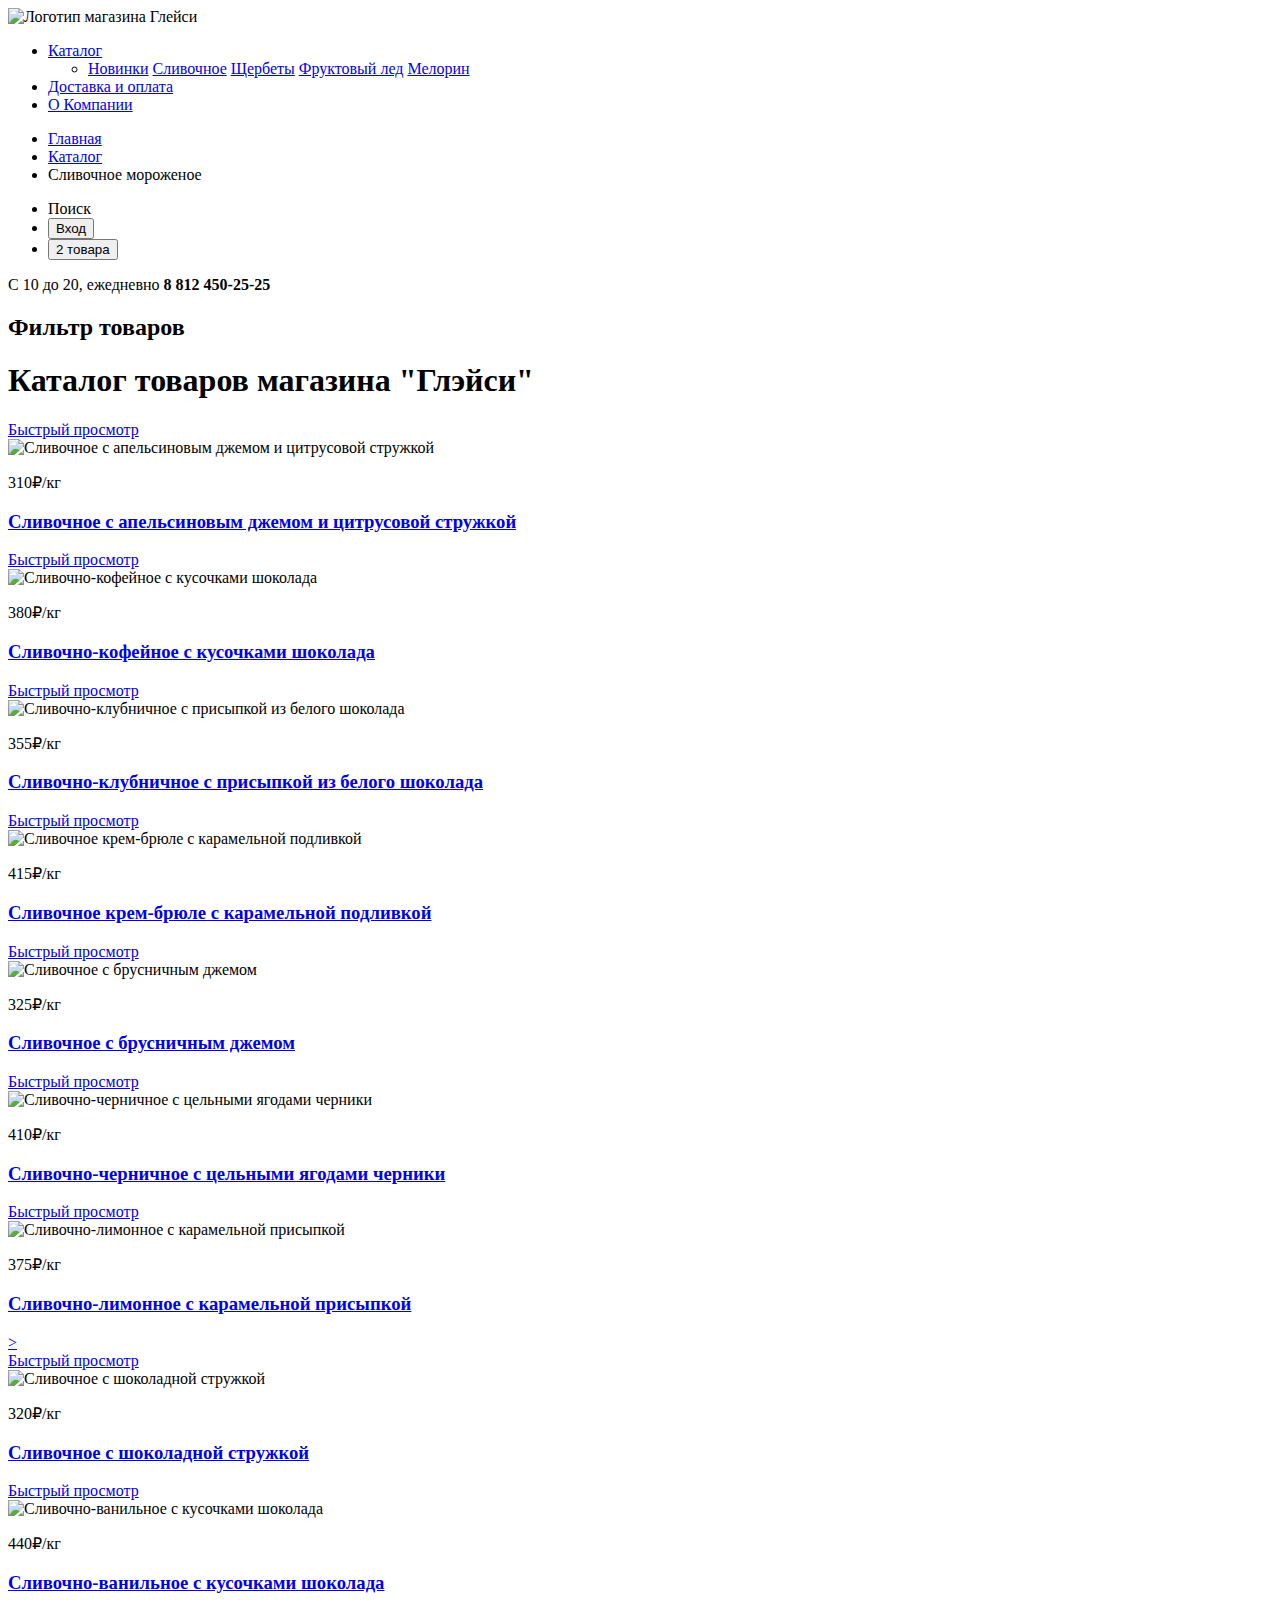
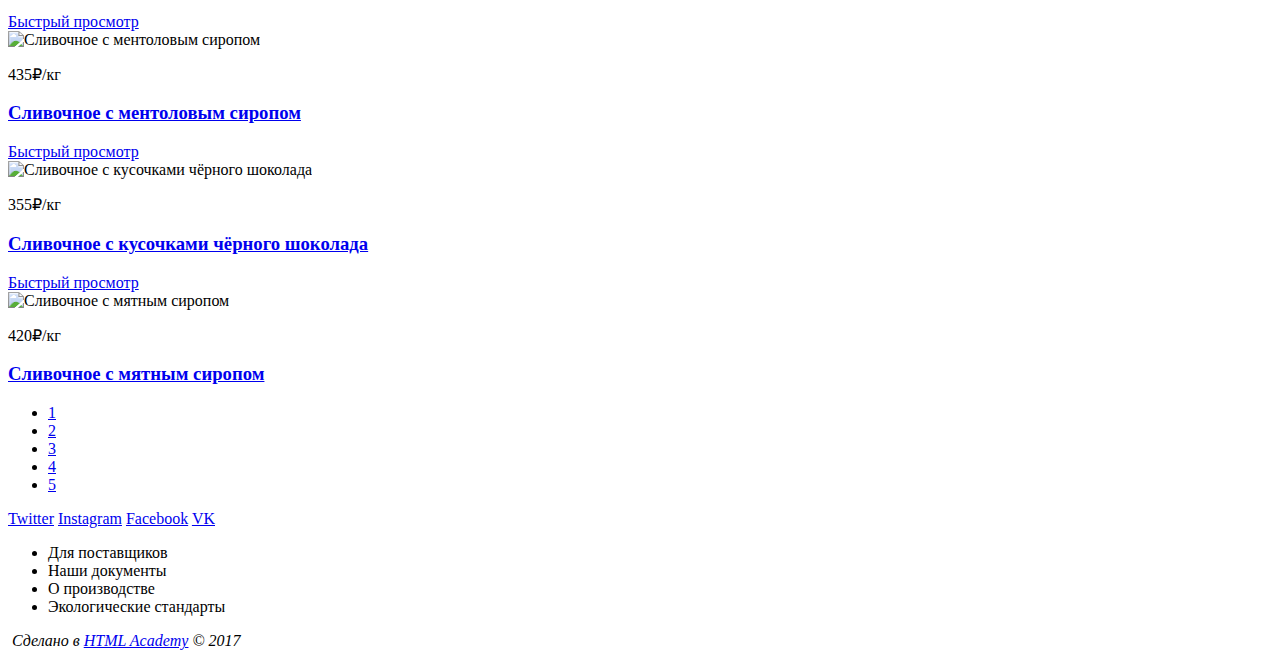
==== Catalog.html @ 79cd3f3a "Созданы две страницы" ====
<!DOCTYPE html>
<html lang="ru">
  <head>
    <meta charset="utf-8">
    <title>Каталог товаров магазин "Глейси"</title>
    </head>
  <body>
  	<header class="main-header">
      <nav class="main-navigation">
          <a class="main-header-logo">
          <img src="#" width="267" height="267" alt="Логотип магазина Глейси">
         </a>
 		 <ul class="site-navigation">
           <li class="with-sub-menu active btn">
              <a href="#">Каталог</a>
              <ul class="sub-menu">
                <li>
                  <a href="#">Новинки</a>
                  <a href="#">Сливочное</a>
                  <a href="#">Щербеты</a>
                  <a href="#">Фруктовый лед</a>
                  <a href="#">Мелорин</a>
                </li>
              </ul>
              </li>
            <li><a href="#">Доставка и оплата</a></li>
            <li><a href="#">О Компании</a></li>
          </ul>
        </nav>
        <ul class="breadcrumbs">
        <li><a href="index.html">Главная</a></li>
        <li><a href="catalog.html">Каталог</a></li>
        <li class="breadcrumbs-current">Сливочное мороженое</li>
      </ul>
        <div>
        	<ul aria-label="user-navigation">
	          <li aria-label="Поиск">Поиск</li>
	          <!--Здесь будет форма-->	
	          <li aria-label="Аутентификация"><button>Вход</button></li>
	          <!--Здесь будет форма-->	
	          <li aria-label="Корзина"><button>2 товара</button></li>
        </ul>
   		 </div>

        <div class="contacts">
          С 10 до 20, ежедневно
          <b>8 812 450-25-25</b></div>
          <section class="filters">
        <h2 class="visually-hidden">Фильтр товаров</h2>
        <!-- Здесь будет форма -->
          </section>
        </header>

    	<main class="container">
    	<h1 class="visually-hidden">Каталог товаров магазина "Глэйси"</h1>
   <!--Первая и последняя карточка как все, но почему то в браузере искажаются-->
    	<section class="item">
        <div class="item-hover">
          <a class="btn btn-item-hover" href="#">Быстрый просмотр</a>
          <div class="item-hover-content">
            <img  src="#" width="267" height="267" alt="Сливочное с апельсиновым джемом и цитрусовой стружкой">
            <p class="item-price"><span>310₽/кг</span></p>
            <div class="item-wrap-a"><a href="#"><h3>Сливочное с апельсиновым джемом и цитрусовой стружкой</h3></a></div>
          </div>
        </div>
      </section>
      <section class="item">
        <div class="item-hover">
          <a class="btn btn-item-hover" href="#">Быстрый просмотр</a>
          <div class="item-hover-content">
            <img  src="#" width="267" height="267" alt="Сливочно-кофейное с кусочками шоколада">
            <p class="item-price"><span>380₽/кг</span></p>
            <div class="item-wrap-a"><a href="#"><h3>Сливочно-кофейное с кусочками шоколада</h3></a></div>
          </div>
        </div>
      </section>
      <section class="item">
        <div class="item-hover">
          <a class="btn btn-item-hover" href="#">Быстрый просмотр</a>
          <div class="item-hover-content">
            <img src="#" width="267" height="267" alt="Сливочно-клубничное с присыпкой из белого шоколада">
            <p class="item-price"><span>355₽/кг</span></p>
            <div class="item-wrap-a"><a href="#"><h3>Сливочно-клубничное с присыпкой из белого шоколада</h3></a></div>
          </div>
        </div>
      </section>
      <section class="item">
        <div class="item-hover">
          <a class="btn btn-item-hover" href="#">Быстрый просмотр</a>
          <div class="item-hover-content">
            <img src="#" width="267" height="267" alt="Сливочное крем-брюле с карамельной подливкой">
            <p class="item-price"><span>415₽/кг</span></p>
            <div class="item-wrap-a"><a href="#"><h3>Сливочное крем-брюле с карамельной подливкой</h3></a></div>
          </div>
        </div>
      </section>
      <section class="item">
        <div class="item-hover">
          <a class="btn btn-item-hover" href="#">Быстрый просмотр</a>
          <div class="item-hover-content">
            <img src="#" width="267" height="267" alt="Сливочное с брусничным джемом">
            <p class="item-price"><span>325₽/кг</span></p>
            <div class="item-wrap-a"><a href="#"><h3>Сливочное с брусничным джемом</h3></a></div>
          </div>
        </div>
      </section>
      <section class="item">
        <div class="item-hover">
          <a class="btn btn-item-hover" href="#">Быстрый просмотр</a>
          <div class="item-hover-content">
            <img src="#" width="267" height="267" alt="Сливочно-черничное с цельными ягодами черники">
            <p class="item-price"><span>410₽/кг</span></p>
            <div class="item-wrap-a"><a href="#"><h3>Сливочно-черничное с цельными ягодами черники</h3></a></div>
          </div>
        </div>
      </section>
      <section class="item">
        <div class="item-hover">
          <a class="btn btn-item-hover" href="#">Быстрый просмотр</a>
          <div class="item-hover-content">
            <img src="#" width="267" height="267" alt="Сливочно-лимонное с карамельной присыпкой">
            <p class="item-price"><span>375₽/кг</span></p>
            <div class="item-wrap-a"><a href="#"><h3>Сливочно-лимонное с карамельной присыпкой</h3>></a></div>
          </div>
        </div>
      </section>
      <section class="item">
        <div class="item-hover">
          <a class="btn btn-item-hover" href="#">Быстрый просмотр</a>
          <div class="item-hover-content">
            <img src="#" width="267" height="267" alt="Сливочное с шоколадной стружкой">
            <p class="item-price"><span>320₽/кг</span></p>
            <div class="item-wrap-a"><a href="#"><h3>Сливочное с шоколадной стружкой</h3></a></div>
          </div>
        </div>
      </section>
      <section class="item">
        <div class="item-hover">
          <a class="btn btn-item-hover" href="#">Быстрый просмотр</a>
          <div class="item-hover-content">
            <img src="#" width="267" height="267" alt="Сливочно-ванильное с кусочками шоколада">
            <p class="item-price"><span>440₽/кг</span></p>
            <div class="item-wrap-a"><a href="#"><h3>Сливочно-ванильное с кусочками шоколада</h3></a></div>
          </div>
        </div>
      </section>
      <section class="item">
        <div class="item-hover">
          <a class="btn btn-item-hover" href="#">Быстрый просмотр</a>
          <div class="item-hover-content">
            <img src="#" width="267" height="267" alt="Сливочное с ментоловым сиропом">
            <p class="item-price"><span>435₽/кг</span></p>
            <div class="item-wrap-a"><a href="#"><h3>Сливочное с ментоловым сиропом</h3></a></div>
          </div>
        </div>
      </section>
      <section class="item">
        <div class="item-hover">
          <a class="btn btn-item-hover" href="#">Быстрый просмотр</a>
          <div class="item-hover-content">
            <img src="#" width="267" height="267" alt="Сливочное с кусочками чёрного шоколада">
            <p class="item-price"><span>355₽/кг</span></p>
            <div class="item-wrap-a"><a href="#"><h3>Сливочное с кусочками чёрного шоколада</h3></a></div>
          </div>
        </div>
      </section>
      <!--Не могу понять в чем здесь проблема, код один в один как и других карточек, а отображается неверно! -->
      <section class="item">
        <div class="item-hover">
          <a class="btn btn-item-hover" href="#">Быстрый просмотр</a>
          <div class="item-hover-content">
            <img src="#" width="267" height="267" alt="Сливочное с мятным сиропом">
            <p class="item-price"><span>420₽/кг</span></p>
            <div class="item-wrap-a"><a href="#"><h3>Сливочное с мятным сиропом</h3></a></div>
          </div>
        </div>
      </section>
      <nav class="catalog-pages">
        <ul>
          <li>
            <a class="paginator-btn-active" href="#">1</a>
          </li>
          <li>
            <a href="#">2</a>
          </li>
          <li>
            <a href="#">3</a>
          </li>
          <li>
            <a href="#">4</a>
          </li>
          <li>
            <a href="#">5</a>
          </li>
        </ul>
    </nav>
		</main>
   		<footer>
         <div class="social-block">
            <a href="#" class="social-link social-twitter">Twitter</a>
            <a href="#" class="social-link social-instagram">Instagram</a>
            <a href="#" class="social-link social-facebook">Facebook</a>
            <a href="#" class="social-link social-vk">VK</a>
         </div>

        <ul class="bottom-navigation">
            <li class="heart">Для поставщиков</li>
            <li>Наши документы</li>
            <li>О производстве</li>
            <li>Экологические стандарты</li>
        </ul>

        	<address class="footer-author">
           <img src="#" alt="">
          Сделано в <a class="author-link" href="https://htmlacademy.ru/" target="_blank">HTML Academy</a> © 2017
        	</address>
    	</footer>
    </body>
</html>
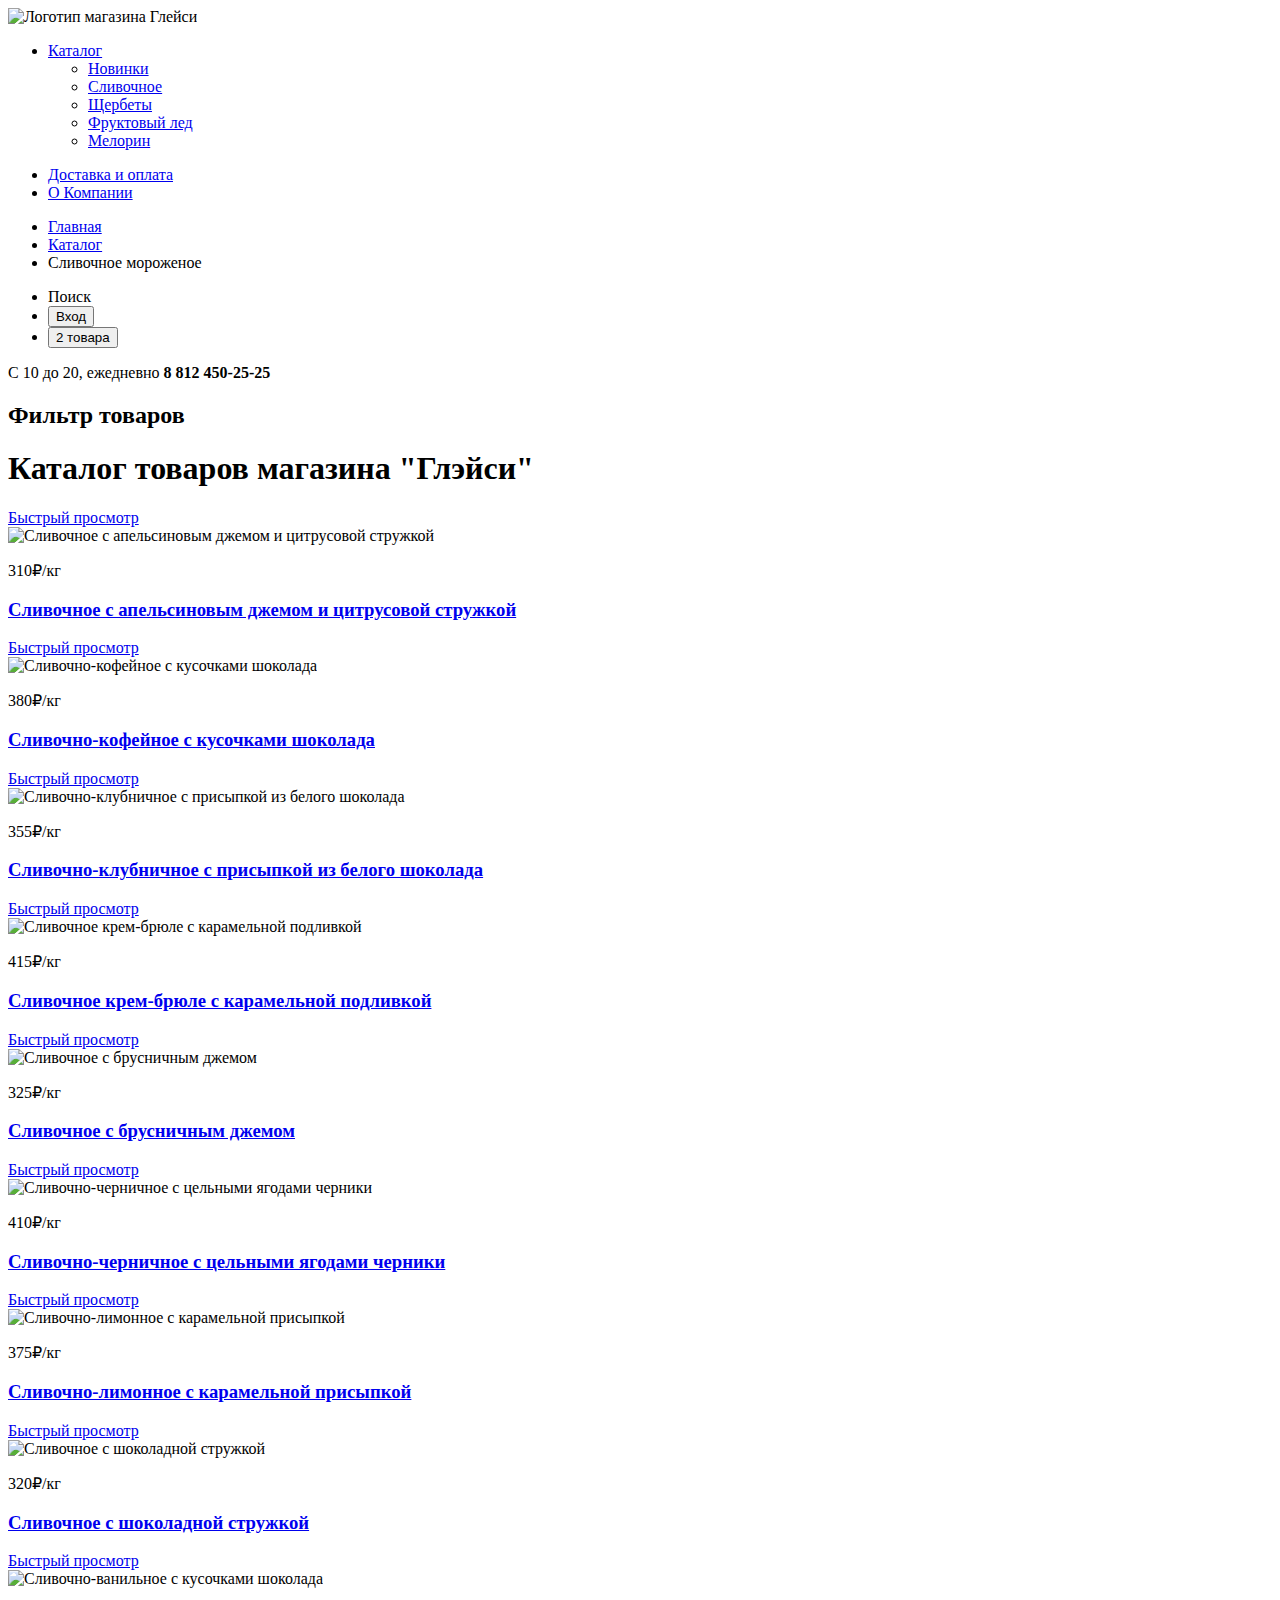
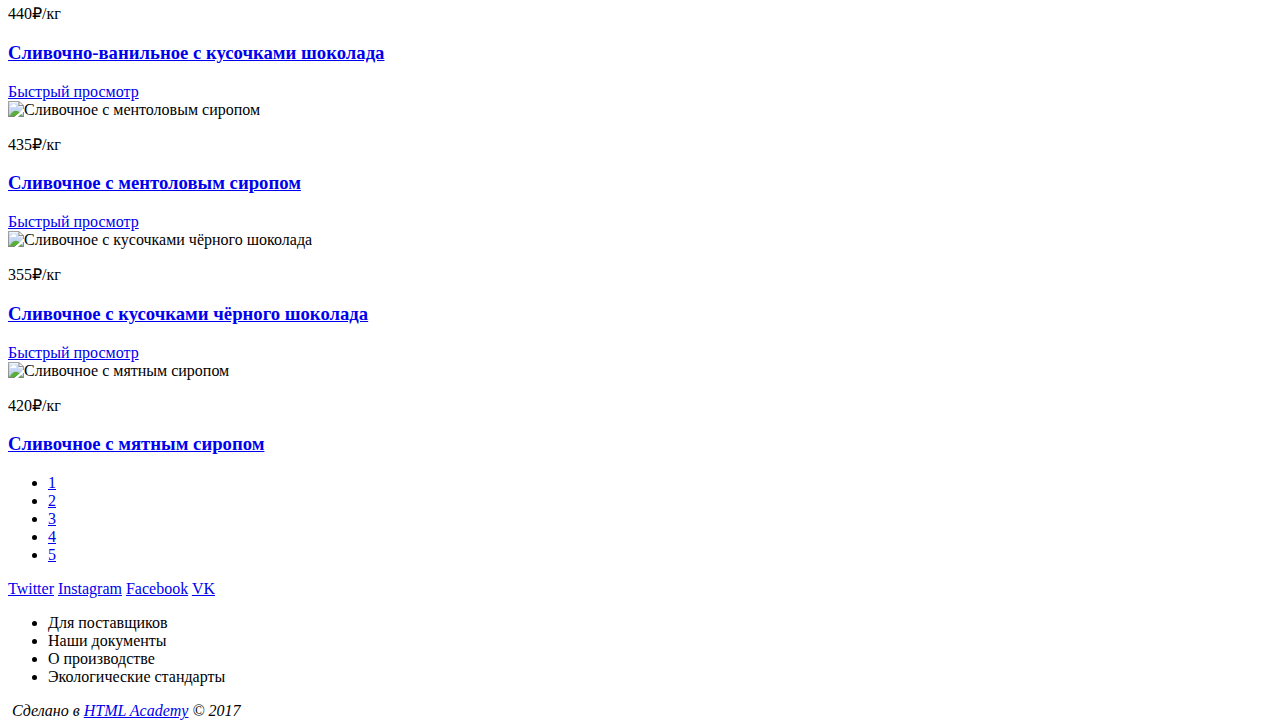
==== commit 7205ef6e: "Исправления" ====
--- a/Catalog.html
+++ b/Catalog.html
@@ -6,202 +6,238 @@
     </head>
   <body>
   	<header class="main-header">
-      <nav class="main-navigation">
-          <a class="main-header-logo">
-          <img src="#" width="267" height="267" alt="Логотип магазина Глейси">
-         </a>
- 		 <ul class="site-navigation">
-           <li class="with-sub-menu active btn">
-              <a href="#">Каталог</a>
-              <ul class="sub-menu">
-                <li>
-                  <a href="#">Новинки</a>
-                  <a href="#">Сливочное</a>
-                  <a href="#">Щербеты</a>
-                  <a href="#">Фруктовый лед</a>
-                  <a href="#">Мелорин</a>
+        <nav class="main-navigation">
+         	<a class="main-header-logo">
+          		<img src="#" width="267" height="267" alt="Логотип магазина Глейси">
+         	</a>
+ 		 	<ul class="site-navigation">
+            	<li class="with-sub-menu active btn">
+                  <a href="#">Каталог</a>
+                	<ul class="sub-menu">
+                    	<li>
+                  			<a href="#">Новинки</a>
+                    	</li>
+                   		 <li>
+                  			<a href="#">Сливочное</a>
+                    	</li>
+                    	<li>
+                    		<a href="#">Щербеты</a>
+                   		 </li>
+                 		<li>
+                 	 		<a href="#">Фруктовый лед</a>
+                 		</li>
+                  		<li>
+                  			<a href="#">Мелорин</a>
+                  		</li>
+                    </ul>
                 </li>
-              </ul>
-              </li>
-            <li><a href="#">Доставка и оплата</a></li>
-            <li><a href="#">О Компании</a></li>
-          </ul>
-        </nav>
-        <ul class="breadcrumbs">
-        <li><a href="index.html">Главная</a></li>
-        <li><a href="catalog.html">Каталог</a></li>
-        <li class="breadcrumbs-current">Сливочное мороженое</li>
-      </ul>
-        <div>
-        	<ul aria-label="user-navigation">
-	          <li aria-label="Поиск">Поиск</li>
+            </ul>
+            	<ul>
+                <li><a href="#">Доставка и оплата</a></li>
+                <li><a href="#">О Компании</a></li>
+                </ul>
+       	</nav>
+        		<ul class="breadcrumbs">
+        			<li>
+        				<a href="index.html">Главная</a>
+        			</li>
+        			<li>
+        				<a href="catalog.html">Каталог</a>
+        			</li>
+       		    	<li class="breadcrumbs-current">Сливочное мороженое
+       		    	</li>
+      			</ul>
+        	<div>
+        		<ul aria-label="user-navigation">
+	          		<li aria-label="Поиск">Поиск</li>
 	          <!--Здесь будет форма-->	
-	          <li aria-label="Аутентификация"><button>Вход</button></li>
+	         		 <li aria-label="Аутентификация"><button>Вход</button></li>
 	          <!--Здесь будет форма-->	
-	          <li aria-label="Корзина"><button>2 товара</button></li>
-        </ul>
-   		 </div>
-
-        <div class="contacts">
-          С 10 до 20, ежедневно
-          <b>8 812 450-25-25</b></div>
-          <section class="filters">
-        <h2 class="visually-hidden">Фильтр товаров</h2>
+	         		 <li aria-label="Корзина"><button>2 товара</button></li>
+        		</ul>
+   		 	</div>
+
+        	<div class="contacts">
+          	С 10 до 20, ежедневно
+          	<b>8 812 450-25-25</b></div>
+          	<section class="filters">
+        	<h2 class="visually-hidden">Фильтр товаров</h2>
         <!-- Здесь будет форма -->
-          </section>
-        </header>
+          	</section>
+    </header>
 
     	<main class="container">
     	<h1 class="visually-hidden">Каталог товаров магазина "Глэйси"</h1>
-   <!--Первая и последняя карточка как все, но почему то в браузере искажаются-->
-    	<section class="item">
-        <div class="item-hover">
-          <a class="btn btn-item-hover" href="#">Быстрый просмотр</a>
-          <div class="item-hover-content">
-            <img  src="#" width="267" height="267" alt="Сливочное с апельсиновым джемом и цитрусовой стружкой">
-            <p class="item-price"><span>310₽/кг</span></p>
-            <div class="item-wrap-a"><a href="#"><h3>Сливочное с апельсиновым джемом и цитрусовой стружкой</h3></a></div>
-          </div>
-        </div>
-      </section>
-      <section class="item">
-        <div class="item-hover">
-          <a class="btn btn-item-hover" href="#">Быстрый просмотр</a>
-          <div class="item-hover-content">
-            <img  src="#" width="267" height="267" alt="Сливочно-кофейное с кусочками шоколада">
-            <p class="item-price"><span>380₽/кг</span></p>
-            <div class="item-wrap-a"><a href="#"><h3>Сливочно-кофейное с кусочками шоколада</h3></a></div>
-          </div>
-        </div>
-      </section>
-      <section class="item">
-        <div class="item-hover">
-          <a class="btn btn-item-hover" href="#">Быстрый просмотр</a>
-          <div class="item-hover-content">
-            <img src="#" width="267" height="267" alt="Сливочно-клубничное с присыпкой из белого шоколада">
-            <p class="item-price"><span>355₽/кг</span></p>
-            <div class="item-wrap-a"><a href="#"><h3>Сливочно-клубничное с присыпкой из белого шоколада</h3></a></div>
-          </div>
-        </div>
-      </section>
-      <section class="item">
-        <div class="item-hover">
-          <a class="btn btn-item-hover" href="#">Быстрый просмотр</a>
-          <div class="item-hover-content">
-            <img src="#" width="267" height="267" alt="Сливочное крем-брюле с карамельной подливкой">
-            <p class="item-price"><span>415₽/кг</span></p>
-            <div class="item-wrap-a"><a href="#"><h3>Сливочное крем-брюле с карамельной подливкой</h3></a></div>
-          </div>
-        </div>
-      </section>
-      <section class="item">
-        <div class="item-hover">
-          <a class="btn btn-item-hover" href="#">Быстрый просмотр</a>
-          <div class="item-hover-content">
-            <img src="#" width="267" height="267" alt="Сливочное с брусничным джемом">
-            <p class="item-price"><span>325₽/кг</span></p>
-            <div class="item-wrap-a"><a href="#"><h3>Сливочное с брусничным джемом</h3></a></div>
-          </div>
-        </div>
-      </section>
-      <section class="item">
-        <div class="item-hover">
-          <a class="btn btn-item-hover" href="#">Быстрый просмотр</a>
-          <div class="item-hover-content">
-            <img src="#" width="267" height="267" alt="Сливочно-черничное с цельными ягодами черники">
-            <p class="item-price"><span>410₽/кг</span></p>
-            <div class="item-wrap-a"><a href="#"><h3>Сливочно-черничное с цельными ягодами черники</h3></a></div>
-          </div>
-        </div>
-      </section>
-      <section class="item">
-        <div class="item-hover">
-          <a class="btn btn-item-hover" href="#">Быстрый просмотр</a>
-          <div class="item-hover-content">
-            <img src="#" width="267" height="267" alt="Сливочно-лимонное с карамельной присыпкой">
-            <p class="item-price"><span>375₽/кг</span></p>
-            <div class="item-wrap-a"><a href="#"><h3>Сливочно-лимонное с карамельной присыпкой</h3>></a></div>
-          </div>
-        </div>
-      </section>
-      <section class="item">
-        <div class="item-hover">
-          <a class="btn btn-item-hover" href="#">Быстрый просмотр</a>
-          <div class="item-hover-content">
-            <img src="#" width="267" height="267" alt="Сливочное с шоколадной стружкой">
-            <p class="item-price"><span>320₽/кг</span></p>
-            <div class="item-wrap-a"><a href="#"><h3>Сливочное с шоколадной стружкой</h3></a></div>
-          </div>
-        </div>
-      </section>
-      <section class="item">
-        <div class="item-hover">
-          <a class="btn btn-item-hover" href="#">Быстрый просмотр</a>
-          <div class="item-hover-content">
-            <img src="#" width="267" height="267" alt="Сливочно-ванильное с кусочками шоколада">
-            <p class="item-price"><span>440₽/кг</span></p>
-            <div class="item-wrap-a"><a href="#"><h3>Сливочно-ванильное с кусочками шоколада</h3></a></div>
-          </div>
-        </div>
-      </section>
-      <section class="item">
-        <div class="item-hover">
-          <a class="btn btn-item-hover" href="#">Быстрый просмотр</a>
-          <div class="item-hover-content">
-            <img src="#" width="267" height="267" alt="Сливочное с ментоловым сиропом">
-            <p class="item-price"><span>435₽/кг</span></p>
-            <div class="item-wrap-a"><a href="#"><h3>Сливочное с ментоловым сиропом</h3></a></div>
-          </div>
-        </div>
-      </section>
-      <section class="item">
-        <div class="item-hover">
-          <a class="btn btn-item-hover" href="#">Быстрый просмотр</a>
-          <div class="item-hover-content">
-            <img src="#" width="267" height="267" alt="Сливочное с кусочками чёрного шоколада">
-            <p class="item-price"><span>355₽/кг</span></p>
-            <div class="item-wrap-a"><a href="#"><h3>Сливочное с кусочками чёрного шоколада</h3></a></div>
-          </div>
-        </div>
-      </section>
-      <!--Не могу понять в чем здесь проблема, код один в один как и других карточек, а отображается неверно! -->
-      <section class="item">
-        <div class="item-hover">
-          <a class="btn btn-item-hover" href="#">Быстрый просмотр</a>
-          <div class="item-hover-content">
-            <img src="#" width="267" height="267" alt="Сливочное с мятным сиропом">
-            <p class="item-price"><span>420₽/кг</span></p>
-            <div class="item-wrap-a"><a href="#"><h3>Сливочное с мятным сиропом</h3></a></div>
-          </div>
-        </div>
-      </section>
-      <nav class="catalog-pages">
-        <ul>
-          <li>
-            <a class="paginator-btn-active" href="#">1</a>
-          </li>
-          <li>
-            <a href="#">2</a>
-          </li>
-          <li>
-            <a href="#">3</a>
-          </li>
-          <li>
-            <a href="#">4</a>
-          </li>
-          <li>
-            <a href="#">5</a>
-          </li>
-        </ul>
-    </nav>
+   
+    	<div class="item">
+        	<div class="item-hover">
+          	 <a class="btn btn-item-hover" href="#">Быстрый просмотр</a>
+          		<div class="item-hover-content">
+            		<img  src="#" width="267" height="267" alt="Сливочное с апельсиновым джемом и цитрусовой стружкой">
+            		 	<p class="item-price"><span>310₽/кг</span></p>
+            		<div class="item-wrap-a">
+            			<a href="#"><h3>Сливочное с апельсиновым джемом и цитрусовой стружкой</h3></a>
+            		</div>
+          		</div>
+       		</div>
+        </div>
+        <div class="item">
+        	<div class="item-hover">
+          	 <a class="btn btn-item-hover" href="#">Быстрый просмотр</a>
+          		<div class="item-hover-content">
+                    <img  src="#" width="267" height="267" alt="Сливочно-кофейное с кусочками шоколада">
+                        <p class="item-price"><span>380₽/кг</span></p>
+                    <div class="item-wrap-a">
+                    	<a href="#"><h3>Сливочно-кофейное с кусочками шоколада</h3></a>
+                    </div>
+                </div>
+            </div>
+        </div>
+        <div class="item">
+       		<div class="item-hover">
+         	  <a class="btn btn-item-hover" href="#">Быстрый просмотр</a>
+          		<div class="item-hover-content">
+            	 <img src="#" width="267" height="267" alt="Сливочно-клубничное с присыпкой из белого шоколада">
+             	  <p class="item-price"><span>355₽/кг</span></p>
+            		<div class="item-wrap-a">
+            		    <a href="#"><h3>Сливочно-клубничное с присыпкой из белого шоколада</h3></a>
+            		</div>
+          		</div>
+       		</div>
+        </div>
+        <div class="item">
+        	<div class="item-hover">
+          	  <a class="btn btn-item-hover" href="#">Быстрый просмотр</a>
+         		 <div class="item-hover-content">
+            	  <img src="#" width="267" height="267" alt="Сливочное крем-брюле с карамельной подливкой">
+            		<p class="item-price"><span>415₽/кг</span></p>
+           				<div class="item-wrap-a">
+           				 	<a href="#"><h3>Сливочное крем-брюле с карамельной подливкой</h3></a>
+           				</div>
+         		 </div>
+       	     </div>
+     	</div>
+      	<div class="item">
+        	<div class="item-hover">
+          		<a class="btn btn-item-hover" href="#">Быстрый просмотр</a>
+          			<div class="item-hover-content">
+           			  <img src="#" width="267" height="267" alt="Сливочное с брусничным джемом">
+            		   <p class="item-price"><span>325₽/кг</span></p>
+            				<div class="item-wrap-a">
+            					<a href="#"><h3>Сливочное с брусничным джемом</h3></a>
+            				</div>
+          			</div>
+       	    </div>
+      	</div>
+        <div class="item">
+        	<div class="item-hover">
+          		<a class="btn btn-item-hover" href="#">Быстрый просмотр</a>
+          			<div class="item-hover-content">
+            		  <img src="#" width="267" height="267" alt="Сливочно-черничное с цельными ягодами черники">
+           				<p class="item-price"><span>410₽/кг</span></p>
+            			<div class="item-wrap-a">
+            				<a href="#"><h3>Сливочно-черничное с цельными ягодами черники</h3></a>
+            			</div>
+          			</div>
+       		</div>
+      	</div>
+     	<div class="item">
+        	<div class="item-hover">
+          		<a class="btn btn-item-hover" href="#">Быстрый просмотр</a>
+          			<div class="item-hover-content">
+           				 <img src="#" width="267" height="267" alt="Сливочно-лимонное с карамельной присыпкой">
+            			 <p class="item-price"><span>375₽/кг</span></p>
+            				<div class="item-wrap-a">
+            					<a href="#"><h3>Сливочно-лимонное с карамельной присыпкой</h3></a>
+            				</div>
+                    </div>
+            </div>
+        </div>
+        <div class="item">
+        	<div class="item-hover">
+         		 <a class="btn btn-item-hover" href="#">Быстрый просмотр</a>
+           			<div class="item-hover-content">
+            		    <img src="#" width="267" height="267" alt="Сливочное с шоколадной стружкой">
+            			<p class="item-price"><span>320₽/кг</span></p>
+            				<div class="item-wrap-a">
+            					<a href="#"><h3>Сливочное с шоколадной стружкой</h3></a>
+            				</div>
+        		    </div>
+        	</div>
+     	</div>
+      	<div class="item">
+        	<div class="item-hover">
+          		<a class="btn btn-item-hover" href="#">Быстрый просмотр</a>
+         			 <div class="item-hover-content">
+           				 <img src="#" width="267" height="267" alt="Сливочно-ванильное с кусочками шоколада">
+           				 <p class="item-price"><span>440₽/кг</span></p>
+           					 <div class="item-wrap-a">
+            					<a href="#"><h3>Сливочно-ванильное с кусочками шоколада</h3></a>
+            				</div>
+         			 </div>
+       	    </div>
+     	</div>
+     	<div class="item">
+        	<div class="item-hover">
+         		 <a class="btn btn-item-hover" href="#">Быстрый просмотр</a>
+          			<div class="item-hover-content">
+           				 <img src="#" width="267" height="267" alt="Сливочное с ментоловым сиропом">
+            			 <p class="item-price"><span>435₽/кг</span></p>
+            				<div class="item-wrap-a"><a href="#"><h3>Сливочное с ментоловым сиропом</h3></a>
+            				</div>
+          			</div>
+        	</div>
+      	</div>
+      	<div class="item">
+        	<div class="item-hover">
+         		 <a class="btn btn-item-hover" href="#">Быстрый просмотр</a>
+          			<div class="item-hover-content">
+            			<img src="#" width="267" height="267" alt="Сливочное с кусочками чёрного шоколада">
+            			<p class="item-price"><span>355₽/кг</span></p>
+            			<div class="item-wrap-a"><a href="#"><h3>Сливочное с кусочками чёрного шоколада</h3></a>
+            			</div>
+          			</div>
+       		</div>
+      	</div>
+      
+        <div class="item">
+        	<div class="item-hover">
+          		<a class="btn btn-item-hover" href="#">Быстрый просмотр</a>
+          			<div class="item-hover-content">
+            			<img src="#" width="267" height="267" alt="Сливочное с мятным сиропом">
+            			<p class="item-price"><span>420₽/кг</span></p>
+            				<div class="item-wrap-a"><a href="#"><h3>Сливочное с мятным сиропом</h3></a>
+            				</div>
+          			</div>
+        	</div>
+     	</div>
+      	<nav class="catalog-pages">
+        	<ul>
+          		<li>
+            		<a class="paginator-btn-active" href="#">1</a>
+         		 </li>
+          		<li>
+            		<a href="#">2</a>
+          		</li>
+         		<li>
+            		<a href="#">3</a>
+          		</li>
+          		<li>
+            		<a href="#">4</a>
+          		</li>
+          		<li>
+          		  <a href="#">5</a>
+          		</li>
+        	</ul>
+   		</nav>
 		</main>
    		<footer>
-         <div class="social-block">
-            <a href="#" class="social-link social-twitter">Twitter</a>
-            <a href="#" class="social-link social-instagram">Instagram</a>
-            <a href="#" class="social-link social-facebook">Facebook</a>
-            <a href="#" class="social-link social-vk">VK</a>
-         </div>
+           	<div class="social-block">
+           	 	<a href="#" class="social-link social-twitter">Twitter</a>
+            	<a href="#" class="social-link social-instagram">Instagram</a>
+            	<a href="#" class="social-link social-facebook">Facebook</a>
+            	<a href="#" class="social-link social-vk">VK</a>
+           	</div>
 
         <ul class="bottom-navigation">
             <li class="heart">Для поставщиков</li>
@@ -210,9 +246,9 @@
             <li>Экологические стандарты</li>
         </ul>
 
-        	<address class="footer-author">
-           <img src="#" alt="">
-          Сделано в <a class="author-link" href="https://htmlacademy.ru/" target="_blank">HTML Academy</a> © 2017
+            <address class="footer-author">
+            <img src="#" alt="">
+            Сделано в <a class="author-link" href="https://htmlacademy.ru/" target="_blank">HTML Academy</a> © 2017
         	</address>
     	</footer>
     </body>
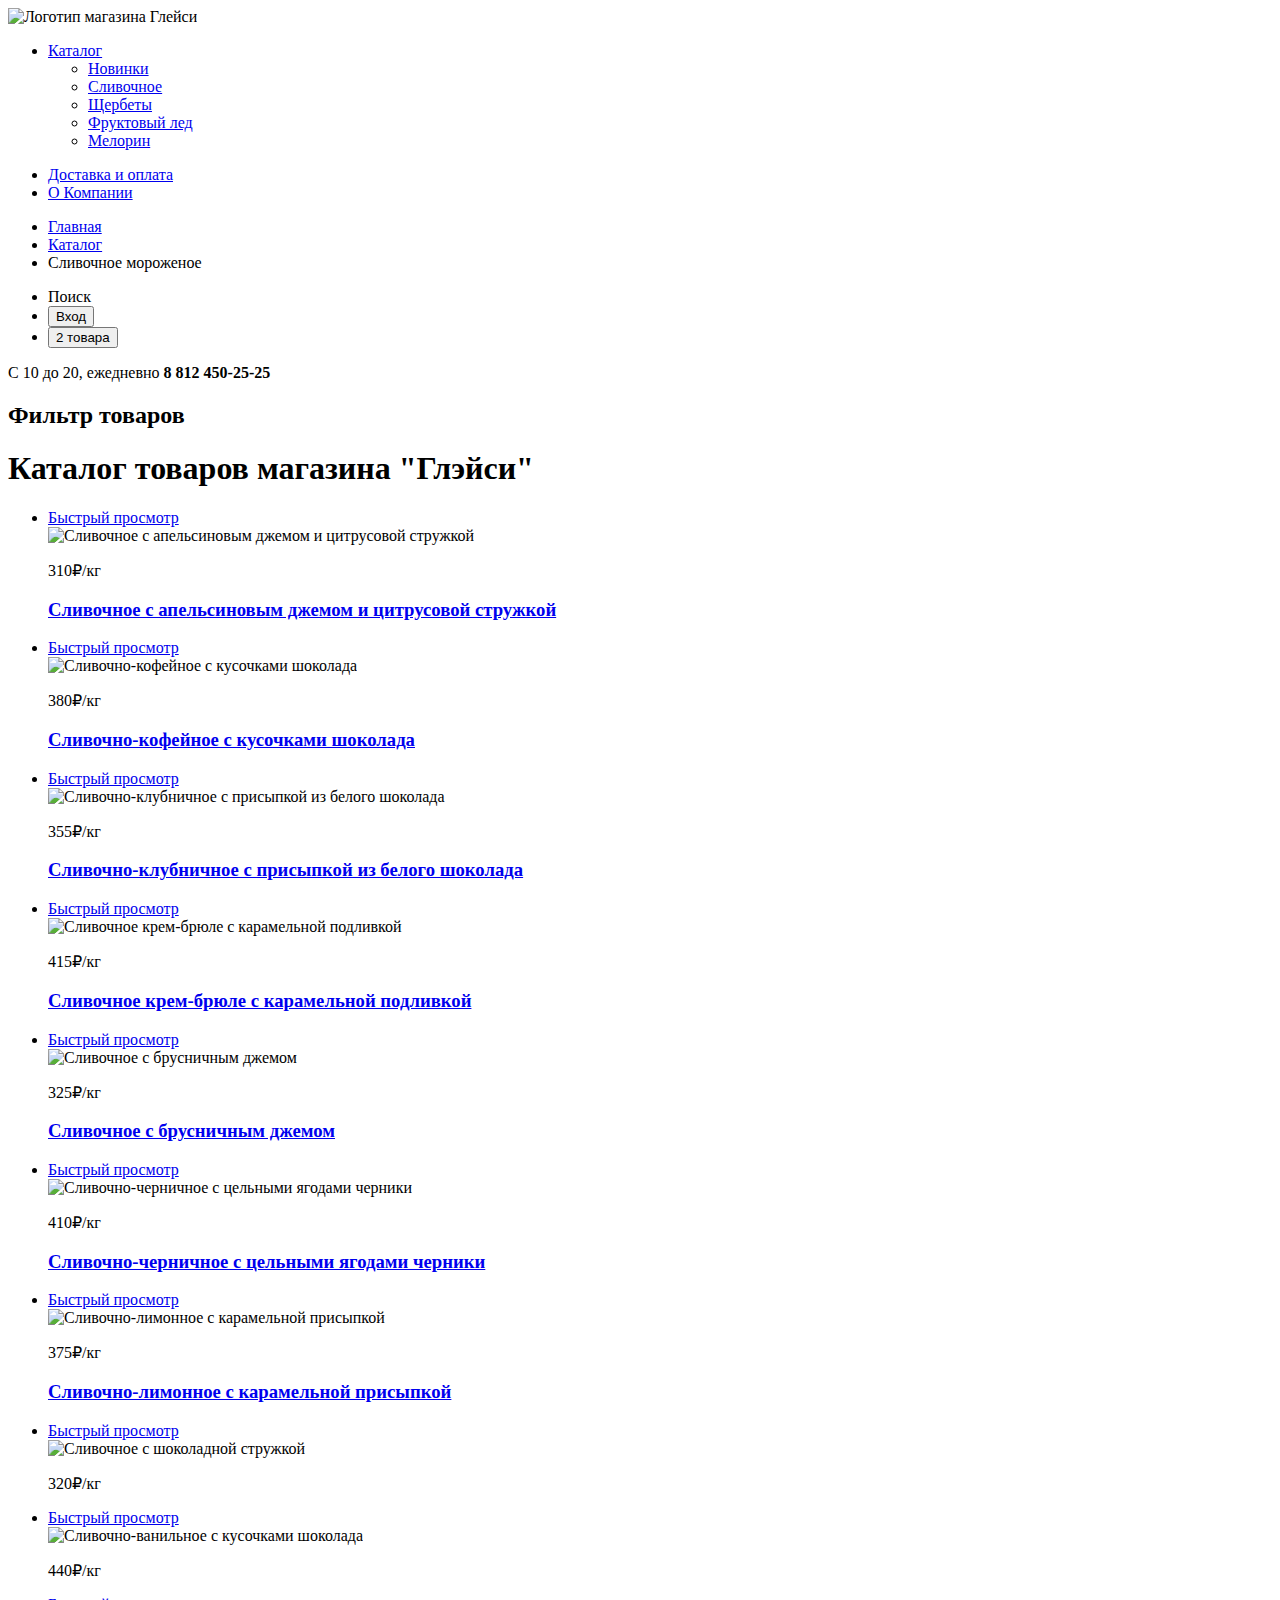
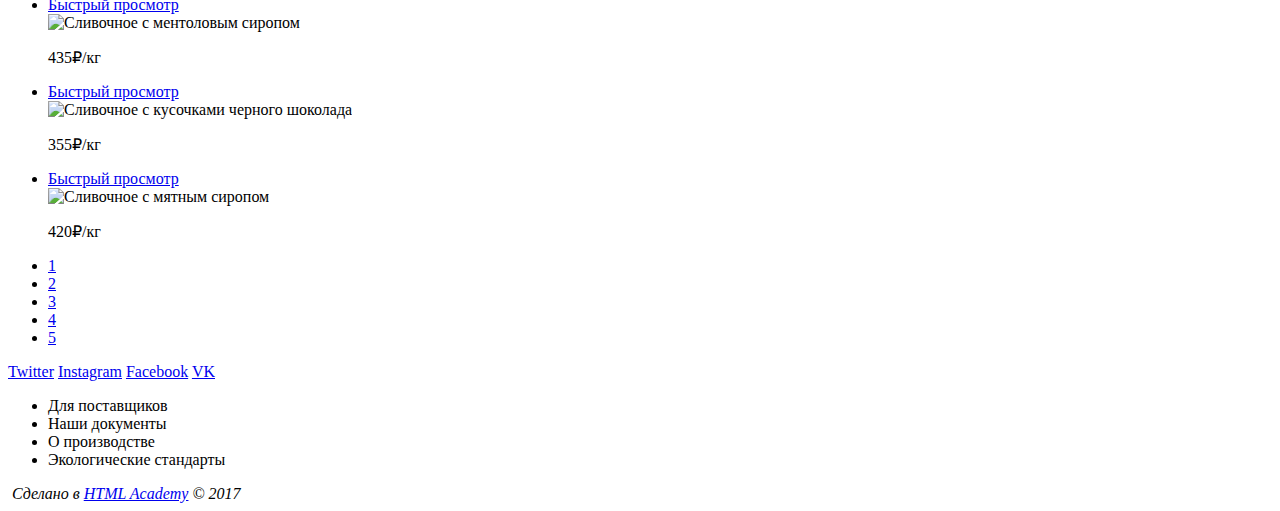
==== commit 8de8885f: "Исправлена вложенность." ====
--- a/Catalog.html
+++ b/Catalog.html
@@ -1,255 +1,258 @@
 <!DOCTYPE html>
 <html lang="ru">
   <head>
-    <meta charset="utf-8">
-    <title>Каталог товаров магазин "Глейси"</title>
-    </head>
+  <meta charset="utf-8">
+  <title>Каталог товаров магазин "Глейси"</title>
+  </head>
   <body>
-  	<header class="main-header">
-        <nav class="main-navigation">
-         	<a class="main-header-logo">
-          		<img src="#" width="267" height="267" alt="Логотип магазина Глейси">
-         	</a>
- 		 	<ul class="site-navigation">
-            	<li class="with-sub-menu active btn">
-                  <a href="#">Каталог</a>
-                	<ul class="sub-menu">
-                    	<li>
-                  			<a href="#">Новинки</a>
-                    	</li>
-                   		 <li>
-                  			<a href="#">Сливочное</a>
-                    	</li>
-                    	<li>
-                    		<a href="#">Щербеты</a>
-                   		 </li>
-                 		<li>
-                 	 		<a href="#">Фруктовый лед</a>
-                 		</li>
-                  		<li>
-                  			<a href="#">Мелорин</a>
-                  		</li>
-                    </ul>
-                </li>
+    <header class="main-header">
+      <nav class="main-navigation">
+        <a class="main-header-logo">
+          <img src="index.html" width="267" height="267" alt="Логотип магазина Глейси">
+        </a>
+        
+        <ul class="site-navigation">
+          <li class="with-sub-menu active btn">
+            <a href="#">Каталог</a>
+            <ul class="sub-menu">
+              <li>
+                <a href="#">Новинки</a>
+              </li>
+               <li>
+                <a href="#">Сливочное</a>
+              </li>
+              <li>
+                <a href="#">Щербеты</a>
+               </li>
+              <li>
+                <a href="#">Фруктовый лед</a>
+              </li>
+              <li>
+                <a href="#">Мелорин</a>
+              </li>
             </ul>
-            	<ul>
-                <li><a href="#">Доставка и оплата</a></li>
-                <li><a href="#">О Компании</a></li>
-                </ul>
-       	</nav>
-        		<ul class="breadcrumbs">
-        			<li>
-        				<a href="index.html">Главная</a>
-        			</li>
-        			<li>
-        				<a href="catalog.html">Каталог</a>
-        			</li>
-       		    	<li class="breadcrumbs-current">Сливочное мороженое
-       		    	</li>
-      			</ul>
-        	<div>
-        		<ul aria-label="user-navigation">
-	          		<li aria-label="Поиск">Поиск</li>
-	          <!--Здесь будет форма-->	
-	         		 <li aria-label="Аутентификация"><button>Вход</button></li>
-	          <!--Здесь будет форма-->	
-	         		 <li aria-label="Корзина"><button>2 товара</button></li>
-        		</ul>
-   		 	</div>
-
-        	<div class="contacts">
-          	С 10 до 20, ежедневно
-          	<b>8 812 450-25-25</b></div>
-          	<section class="filters">
-        	<h2 class="visually-hidden">Фильтр товаров</h2>
+          </li>
+        </ul>
+        <ul>
+          <li><a href="#">Доставка и оплата</a></li>
+          <li><a href="#">О Компании</a></li>
+        </ul>
+      </nav>
+      <ul class="breadcrumbs">
+        <li>
+          <a href="index.html">Главная</a>
+        </li>
+        <li>
+          <a href="catalog.html">Каталог</a>
+        </li>
+        <li class="breadcrumbs-current">Сливочное мороженое
+        </li>
+      </ul>
+      <div>
+        <ul aria-label="user-navigation">
+          <li aria-label="Поиск">Поиск</li>
+          <!--Здесь будет форма-->  
+          <li aria-label="Аутентификация"><button>Вход</button></li>
+          <!--Здесь будет форма-->  
+           <li aria-label="Корзина"><button>2 товара</button></li>
+        </ul>
+      </div>
+      <div class="contacts">
+        С 10 до 20, ежедневно
+        <b>8 812 450-25-25</b>
+      </div>
+      <section class="filters">
+        <h2 class="visually-hidden">Фильтр товаров</h2>
         <!-- Здесь будет форма -->
-          	</section>
+      </section>
     </header>
 
-    	<main class="container">
-    	<h1 class="visually-hidden">Каталог товаров магазина "Глэйси"</h1>
-   
-    	<div class="item">
-        	<div class="item-hover">
-          	 <a class="btn btn-item-hover" href="#">Быстрый просмотр</a>
-          		<div class="item-hover-content">
-            		<img  src="#" width="267" height="267" alt="Сливочное с апельсиновым джемом и цитрусовой стружкой">
-            		 	<p class="item-price"><span>310₽/кг</span></p>
-            		<div class="item-wrap-a">
-            			<a href="#"><h3>Сливочное с апельсиновым джемом и цитрусовой стружкой</h3></a>
-            		</div>
-          		</div>
-       		</div>
-        </div>
-        <div class="item">
-        	<div class="item-hover">
-          	 <a class="btn btn-item-hover" href="#">Быстрый просмотр</a>
-          		<div class="item-hover-content">
-                    <img  src="#" width="267" height="267" alt="Сливочно-кофейное с кусочками шоколада">
-                        <p class="item-price"><span>380₽/кг</span></p>
-                    <div class="item-wrap-a">
-                    	<a href="#"><h3>Сливочно-кофейное с кусочками шоколада</h3></a>
-                    </div>
-                </div>
-            </div>
-        </div>
-        <div class="item">
-       		<div class="item-hover">
-         	  <a class="btn btn-item-hover" href="#">Быстрый просмотр</a>
-          		<div class="item-hover-content">
-            	 <img src="#" width="267" height="267" alt="Сливочно-клубничное с присыпкой из белого шоколада">
-             	  <p class="item-price"><span>355₽/кг</span></p>
-            		<div class="item-wrap-a">
-            		    <a href="#"><h3>Сливочно-клубничное с присыпкой из белого шоколада</h3></a>
-            		</div>
-          		</div>
-       		</div>
-        </div>
-        <div class="item">
-        	<div class="item-hover">
-          	  <a class="btn btn-item-hover" href="#">Быстрый просмотр</a>
-         		 <div class="item-hover-content">
-            	  <img src="#" width="267" height="267" alt="Сливочное крем-брюле с карамельной подливкой">
-            		<p class="item-price"><span>415₽/кг</span></p>
-           				<div class="item-wrap-a">
-           				 	<a href="#"><h3>Сливочное крем-брюле с карамельной подливкой</h3></a>
-           				</div>
-         		 </div>
-       	     </div>
-     	</div>
-      	<div class="item">
-        	<div class="item-hover">
-          		<a class="btn btn-item-hover" href="#">Быстрый просмотр</a>
-          			<div class="item-hover-content">
-           			  <img src="#" width="267" height="267" alt="Сливочное с брусничным джемом">
-            		   <p class="item-price"><span>325₽/кг</span></p>
-            				<div class="item-wrap-a">
-            					<a href="#"><h3>Сливочное с брусничным джемом</h3></a>
-            				</div>
-          			</div>
-       	    </div>
-      	</div>
-        <div class="item">
-        	<div class="item-hover">
-          		<a class="btn btn-item-hover" href="#">Быстрый просмотр</a>
-          			<div class="item-hover-content">
-            		  <img src="#" width="267" height="267" alt="Сливочно-черничное с цельными ягодами черники">
-           				<p class="item-price"><span>410₽/кг</span></p>
-            			<div class="item-wrap-a">
-            				<a href="#"><h3>Сливочно-черничное с цельными ягодами черники</h3></a>
-            			</div>
-          			</div>
-       		</div>
-      	</div>
-     	<div class="item">
-        	<div class="item-hover">
-          		<a class="btn btn-item-hover" href="#">Быстрый просмотр</a>
-          			<div class="item-hover-content">
-           				 <img src="#" width="267" height="267" alt="Сливочно-лимонное с карамельной присыпкой">
-            			 <p class="item-price"><span>375₽/кг</span></p>
-            				<div class="item-wrap-a">
-            					<a href="#"><h3>Сливочно-лимонное с карамельной присыпкой</h3></a>
-            				</div>
-                    </div>
-            </div>
-        </div>
-        <div class="item">
-        	<div class="item-hover">
-         		 <a class="btn btn-item-hover" href="#">Быстрый просмотр</a>
-           			<div class="item-hover-content">
-            		    <img src="#" width="267" height="267" alt="Сливочное с шоколадной стружкой">
-            			<p class="item-price"><span>320₽/кг</span></p>
-            				<div class="item-wrap-a">
-            					<a href="#"><h3>Сливочное с шоколадной стружкой</h3></a>
-            				</div>
-        		    </div>
-        	</div>
-     	</div>
-      	<div class="item">
-        	<div class="item-hover">
-          		<a class="btn btn-item-hover" href="#">Быстрый просмотр</a>
-         			 <div class="item-hover-content">
-           				 <img src="#" width="267" height="267" alt="Сливочно-ванильное с кусочками шоколада">
-           				 <p class="item-price"><span>440₽/кг</span></p>
-           					 <div class="item-wrap-a">
-            					<a href="#"><h3>Сливочно-ванильное с кусочками шоколада</h3></a>
-            				</div>
-         			 </div>
-       	    </div>
-     	</div>
-     	<div class="item">
-        	<div class="item-hover">
-         		 <a class="btn btn-item-hover" href="#">Быстрый просмотр</a>
-          			<div class="item-hover-content">
-           				 <img src="#" width="267" height="267" alt="Сливочное с ментоловым сиропом">
-            			 <p class="item-price"><span>435₽/кг</span></p>
-            				<div class="item-wrap-a"><a href="#"><h3>Сливочное с ментоловым сиропом</h3></a>
-            				</div>
-          			</div>
-        	</div>
-      	</div>
-      	<div class="item">
-        	<div class="item-hover">
-         		 <a class="btn btn-item-hover" href="#">Быстрый просмотр</a>
-          			<div class="item-hover-content">
-            			<img src="#" width="267" height="267" alt="Сливочное с кусочками чёрного шоколада">
-            			<p class="item-price"><span>355₽/кг</span></p>
-            			<div class="item-wrap-a"><a href="#"><h3>Сливочное с кусочками чёрного шоколада</h3></a>
-            			</div>
-          			</div>
-       		</div>
-      	</div>
-      
-        <div class="item">
-        	<div class="item-hover">
-          		<a class="btn btn-item-hover" href="#">Быстрый просмотр</a>
-          			<div class="item-hover-content">
-            			<img src="#" width="267" height="267" alt="Сливочное с мятным сиропом">
-            			<p class="item-price"><span>420₽/кг</span></p>
-            				<div class="item-wrap-a"><a href="#"><h3>Сливочное с мятным сиропом</h3></a>
-            				</div>
-          			</div>
-        	</div>
-     	</div>
-      	<nav class="catalog-pages">
-        	<ul>
-          		<li>
-            		<a class="paginator-btn-active" href="#">1</a>
-         		 </li>
-          		<li>
-            		<a href="#">2</a>
-          		</li>
-         		<li>
-            		<a href="#">3</a>
-          		</li>
-          		<li>
-            		<a href="#">4</a>
-          		</li>
-          		<li>
-          		  <a href="#">5</a>
-          		</li>
-        	</ul>
-   		</nav>
-		</main>
-   		<footer>
-           	<div class="social-block">
-           	 	<a href="#" class="social-link social-twitter">Twitter</a>
-            	<a href="#" class="social-link social-instagram">Instagram</a>
-            	<a href="#" class="social-link social-facebook">Facebook</a>
-            	<a href="#" class="social-link social-vk">VK</a>
-           	</div>
+    <main class="container">
+      <h1 class="visually-hidden">Каталог товаров магазина "Глэйси"</h1>
 
-        <ul class="bottom-navigation">
-            <li class="heart">Для поставщиков</li>
-            <li>Наши документы</li>
-            <li>О производстве</li>
-            <li>Экологические стандарты</li>
-        </ul>
-
-            <address class="footer-author">
-            <img src="#" alt="">
-            Сделано в <a class="author-link" href="https://htmlacademy.ru/" target="_blank">HTML Academy</a> © 2017
-        	</address>
-    	</footer>
-    </body>
-</html>
+      <ul class="products">     
+        <li class="item">
+          <div class="item-hover">
+           <a class="btn btn-item-hover" href="#">Быстрый просмотр</a>
+            <div class="item-hover-content">
+              <img  src="#" width="267" height="267" alt="Сливочное с апельсиновым джемом и цитрусовой стружкой">
+                <p class="item-price"><span>310₽/кг</span></p>
+              <div class="item-wrap-a">
+                <a href="#"><h3>Сливочное с апельсиновым джемом и цитрусовой стружкой</h3></a>
+              </div>
+            </div>
+          </div>
+        </li>
+        <li class="item">
+          <div class="item-hover">
+           <a class="btn btn-item-hover" href="#">Быстрый просмотр</a>
+            <div class="item-hover-content">
+              <img  src="#" width="267" height="267" alt="Сливочно-кофейное с кусочками шоколада">
+                <p class="item-price"><span>380₽/кг</span></p>
+              <div class="item-wrap-a">
+                <a href="#"><h3>Сливочно-кофейное с кусочками шоколада</h3></a>
+              </div>
+            </div>
+          </div>
+        </li>
+        <li class="item">
+          <div class="item-hover">
+           <a class="btn btn-item-hover" href="#">Быстрый просмотр</a>
+            <div class="item-hover-content">
+              <img  src="#" width="267" height="267" alt="Сливочно-клубничное с присыпкой из белого шоколада">
+                <p class="item-price"><span>355₽/кг</span></p>
+              <div class="item-wrap-a">
+                <a href="#"><h3>Сливочно-клубничное с присыпкой из белого шоколада</h3></a>
+              </div>
+            </div>
+          </div>
+        </li>
+        <li class="item">
+          <div class="item-hover">
+           <a class="btn btn-item-hover" href="#">Быстрый просмотр</a>
+            <div class="item-hover-content">
+              <img  src="#" width="267" height="267" alt="Сливочное крем-брюле с карамельной подливкой">
+                <p class="item-price"><span>415₽/кг</span></p>
+              <div class="item-wrap-a">
+                <a href="#"><h3>Сливочное крем-брюле с карамельной подливкой</h3></a>
+              </div>
+            </div>
+          </div>
+        </li>
+        <li class="item">
+          <div class="item-hover">
+           <a class="btn btn-item-hover" href="#">Быстрый просмотр</a>
+            <div class="item-hover-content">
+              <img  src="#" width="267" height="267" alt="Сливочное с брусничным джемом">
+                <p class="item-price"><span>325₽/кг</span></p>
+              <div class="item-wrap-a">
+                <a href="#"><h3>Сливочное с брусничным джемом</h3></a>
+              </div>
+            </div>
+          </div>
+        </li>
+        <li class="item">
+          <div class="item-hover">
+           <a class="btn btn-item-hover" href="#">Быстрый просмотр</a>
+            <div class="item-hover-content">
+              <img  src="#" width="267" height="267" alt="Сливочно-черничное с цельными ягодами черники">
+                <p class="item-price"><span>410₽/кг</span></p>
+              <div class="item-wrap-a">
+                <a href="#"><h3>Сливочно-черничное с цельными ягодами черники</h3></a>
+              </div>
+            </div>
+          </div>
+        </li>
+        <li class="item">
+          <div class="item-hover">
+           <a class="btn btn-item-hover" href="#">Быстрый просмотр</a>
+            <div class="item-hover-content">
+              <img  src="#" width="267" height="267" alt="Сливочно-лимонное с карамельной присыпкой">
+                <p class="item-price"><span>375₽/кг</span></p>
+              <div class="item-wrap-a">
+                <a href="#"><h3>Сливочно-лимонное с карамельной присыпкой</h3></a>
+              </div>
+            </div>
+          </div>
+        </li>
+        <li class="item">
+          <div class="item-hover">
+           <a class="btn btn-item-hover" href="#">Быстрый просмотр</a>
+            <div class="item-hover-content">
+              <img  src="#" width="267" height="267" alt="Сливочное с шоколадной стружкой">
+                <p class="item-price"><span>320₽/кг</span></p>
+              <div class="item-wrap-a">
+                <a href="#"><h3Сливочное с шоколадной стружкой</h3></a>
+              </div>
+            </div>
+          </div>
+        </li>
+        <li class="item">
+          <div class="item-hover">
+           <a class="btn btn-item-hover" href="#">Быстрый просмотр</a>
+            <div class="item-hover-content">
+              <img  src="#" width="267" height="267" alt="Сливочно-ванильное с кусочками шоколада">
+                <p class="item-price"><span>440₽/кг</span></p>
+              <div class="item-wrap-a">
+                <a href="#"><h3Сливочно-ванильное с кусочками шоколада</h3></a>
+              </div>
+            </div>
+          </div>
+        </li>
+        <li class="item">
+          <div class="item-hover">
+           <a class="btn btn-item-hover" href="#">Быстрый просмотр</a>
+            <div class="item-hover-content">
+              <img  src="#" width="267" height="267" alt="Сливочноe с ментоловым сиропом">
+                <p class="item-price"><span>435₽/кг</span></p>
+              <div class="item-wrap-a">
+                <a href="#"><h3Сливочноe с ментоловым сиропом</h3></a>
+              </div>
+            </div>
+          </div>
+        </li>
+        <li class="item">
+          <div class="item-hover">
+           <a class="btn btn-item-hover" href="#">Быстрый просмотр</a>
+            <div class="item-hover-content">
+              <img  src="#" width="267" height="267" alt="Сливочное с кусочками черного шоколада">
+                <p class="item-price"><span>355₽/кг</span></p>
+              <div class="item-wrap-a">
+                <a href="#"><h3Сливочное с кусочками черного шоколада</h3></a>
+              </div>
+            </div>
+          </div>
+        </li>
+        <li class="item">
+          <div class="item-hover">
+           <a class="btn btn-item-hover" href="#">Быстрый просмотр</a>
+            <div class="item-hover-content">
+              <img  src="#" width="267" height="267" alt="Сливочное с мятным сиропом">
+                <p class="item-price"><span>420₽/кг</span></p>
+              <div class="item-wrap-a">
+                <a href="#"><h3Сливочное с мятным сиропом</h3></a>
+              </div>
+            </div>
+          </div>
+        </li>
+      </ul>
+      <nav class="catalog-pages">
+        <ul>
+          <li>
+            <a class="paginator-btn-active" href="#">1</a>
+           </li>
+          <li>
+            <a href="#">2</a>
+          </li>
+          <li>
+            <a href="#">3</a>
+          </li>
+          <li>
+            <a href="#">4</a>
+          </li>
+          <li>
+            <a href="#">5</a>
+          </li>
+        </ul>
+      </nav>
+    </main>
+    <footer>
+      <div class="social-block">
+        <a href="#" class="social-link social-twitter">Twitter</a>
+        <a href="#" class="social-link social-instagram">Instagram</a>
+        <a href="#" class="social-link social-facebook">Facebook</a>
+        <a href="#" class="social-link social-vk">VK</a>
+      </div>
+      <ul class="bottom-navigation">
+        <li class="heart">Для поставщиков</li>
+        <li>Наши документы</li>
+        <li>О производстве</li>
+        <li>Экологические стандарты</li>
+      </ul>
+      <address class="footer-author">
+        <img src="#" alt="">
+        Сделано в <a class="author-link" href="https://htmlacademy.ru/" target="_blank">HTML Academy</a> © 2017
+      </address>
+    </footer>
+  </body>
+</html>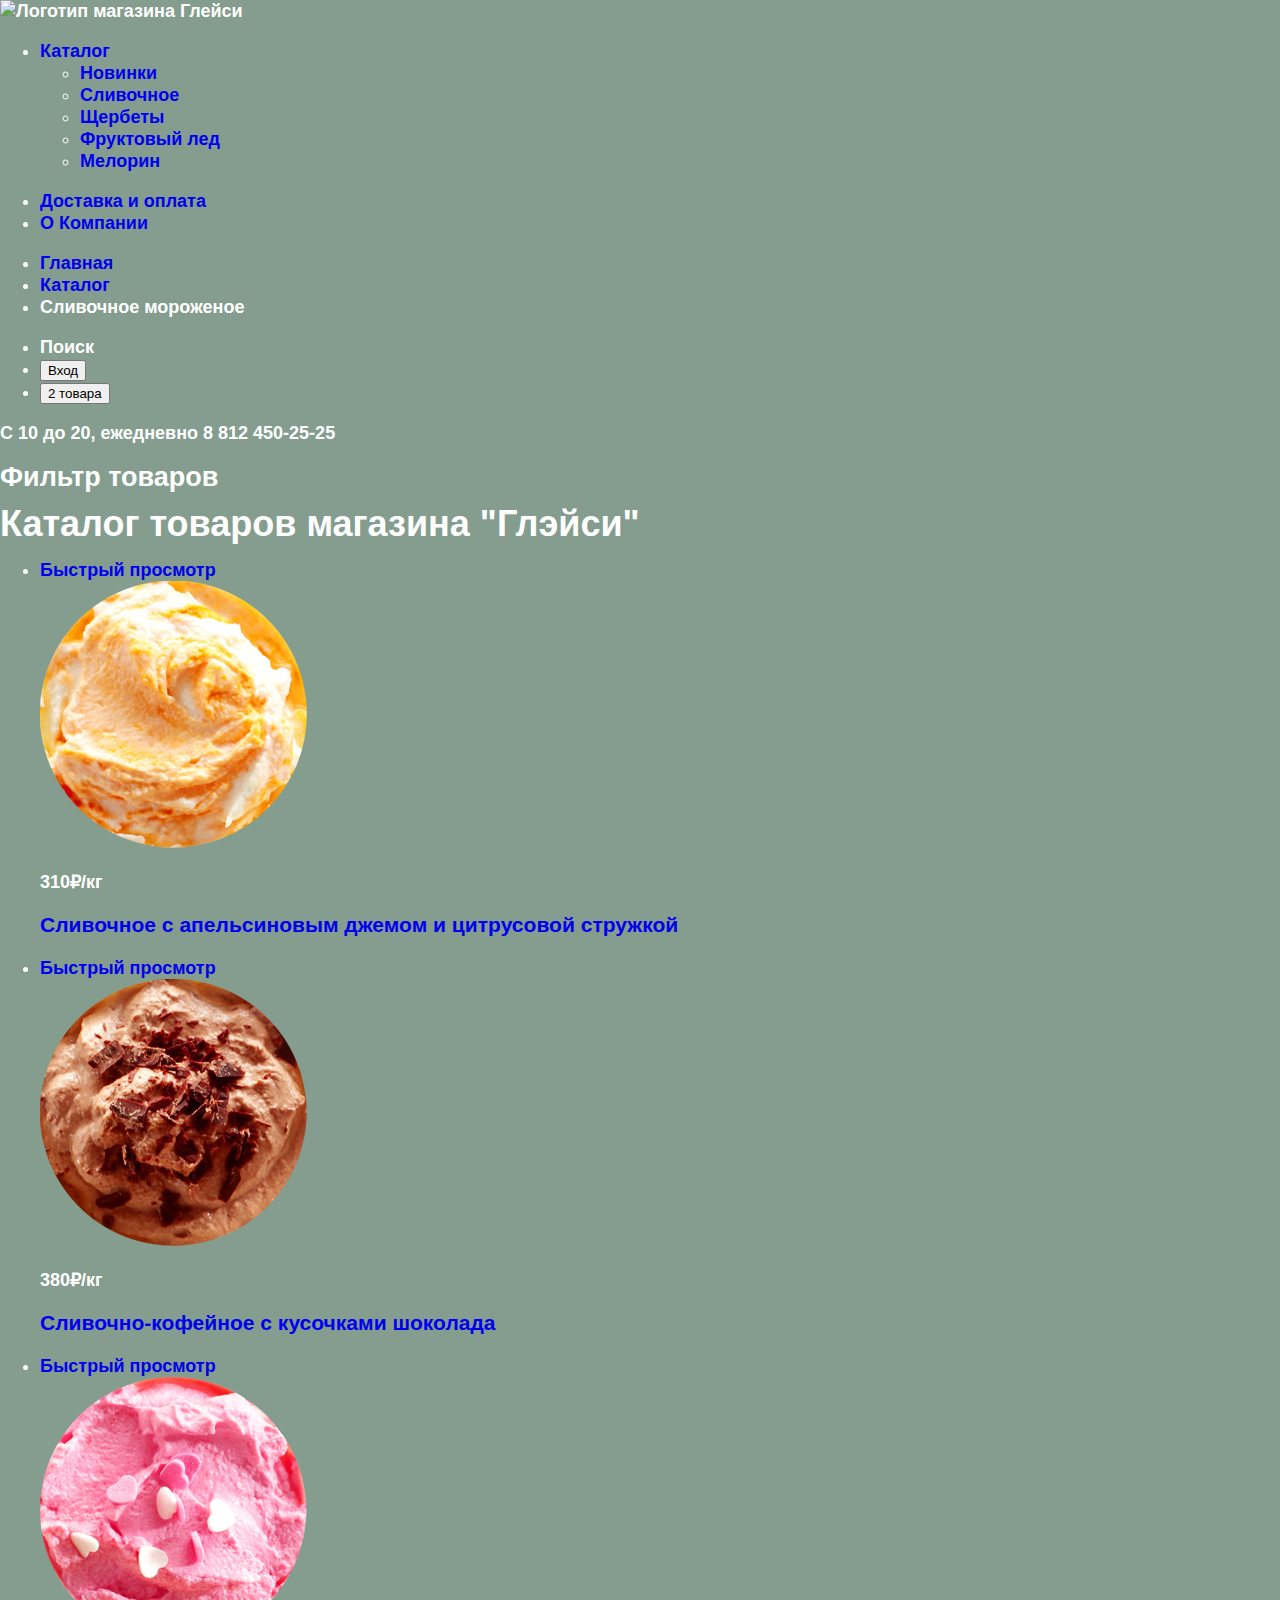
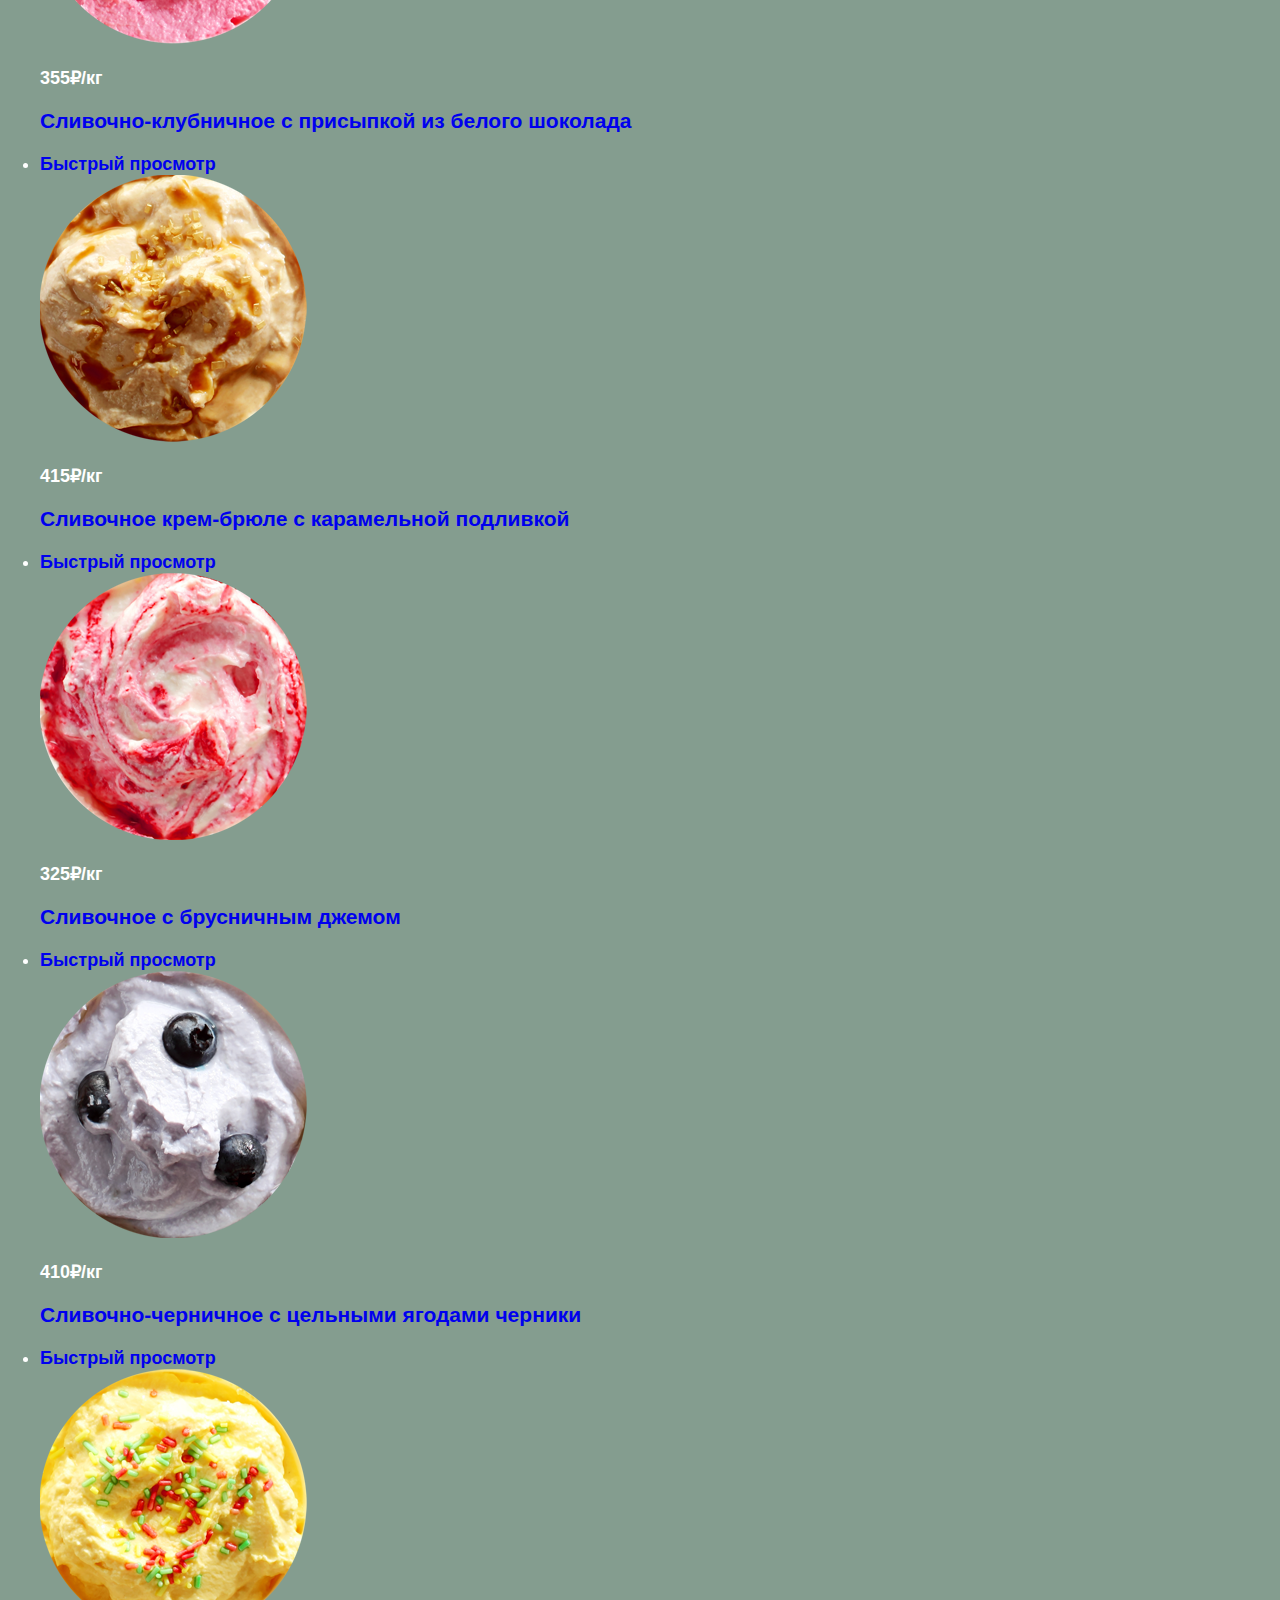
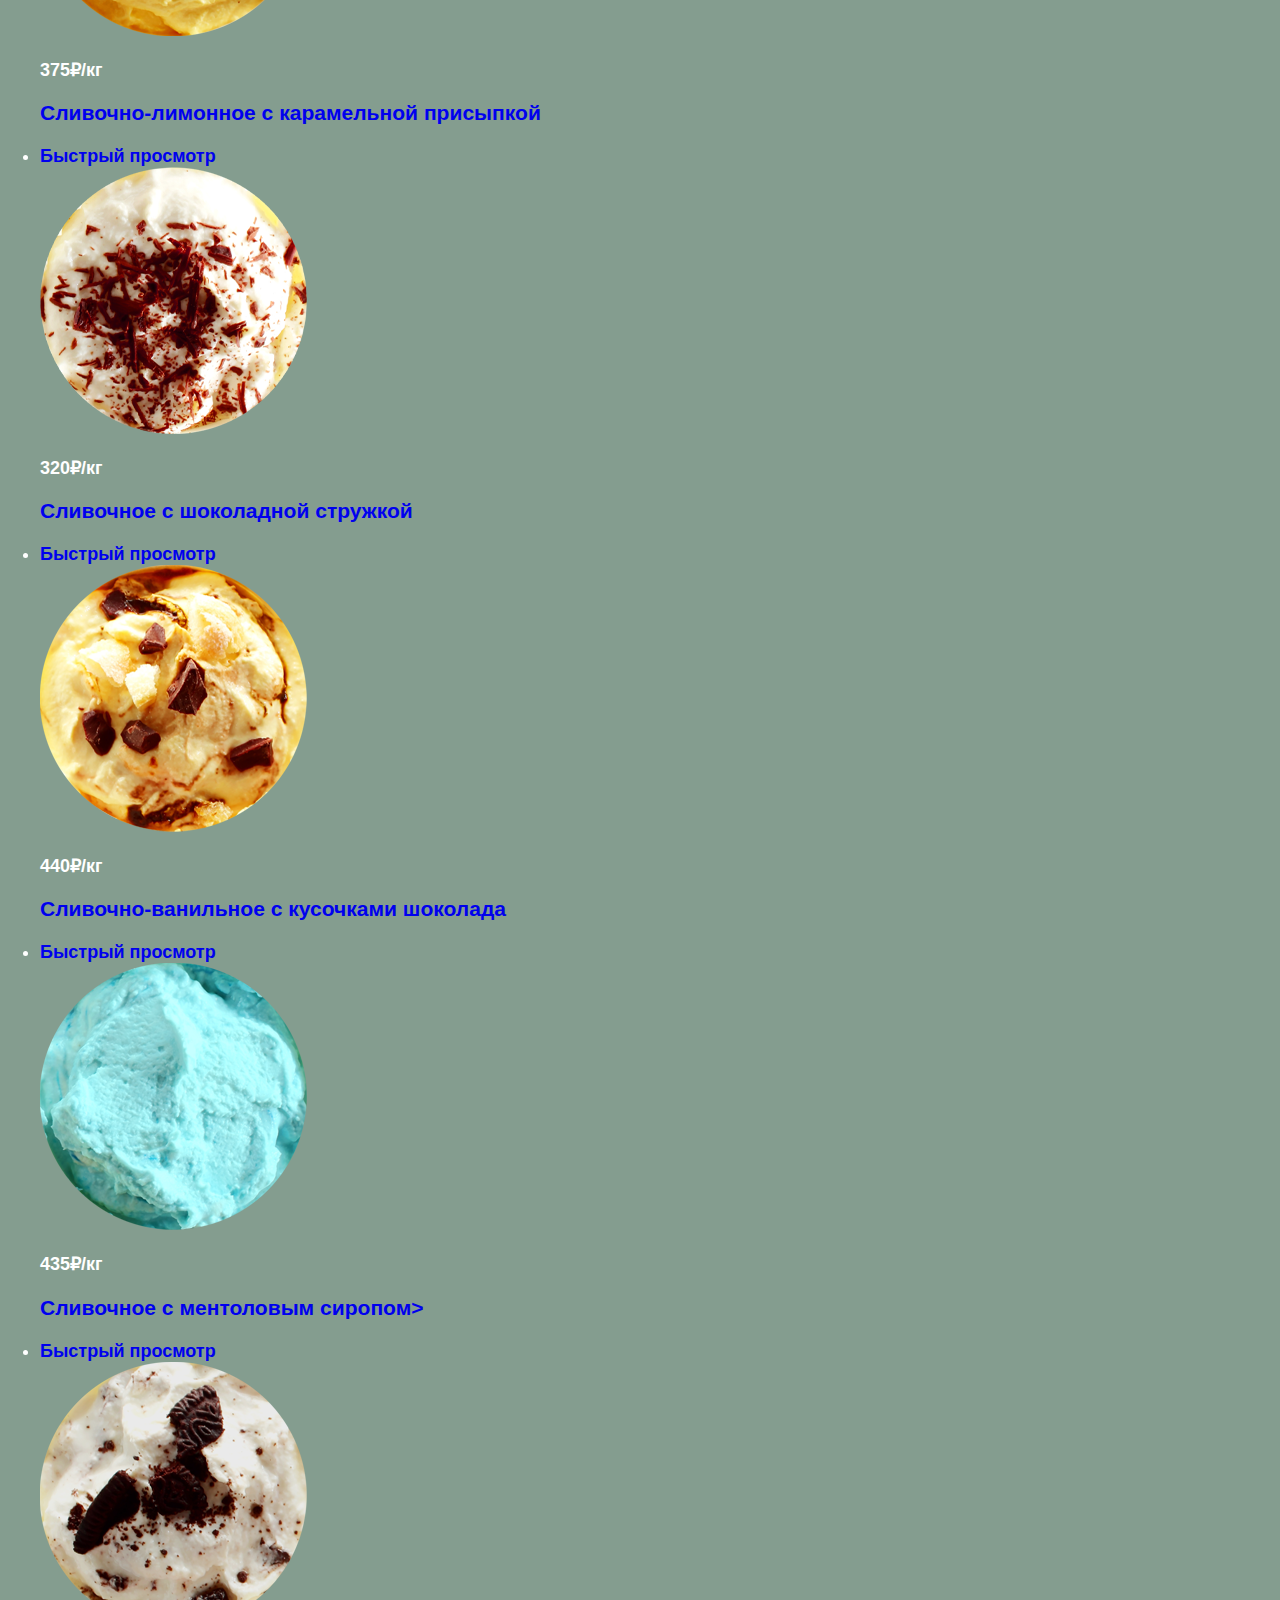
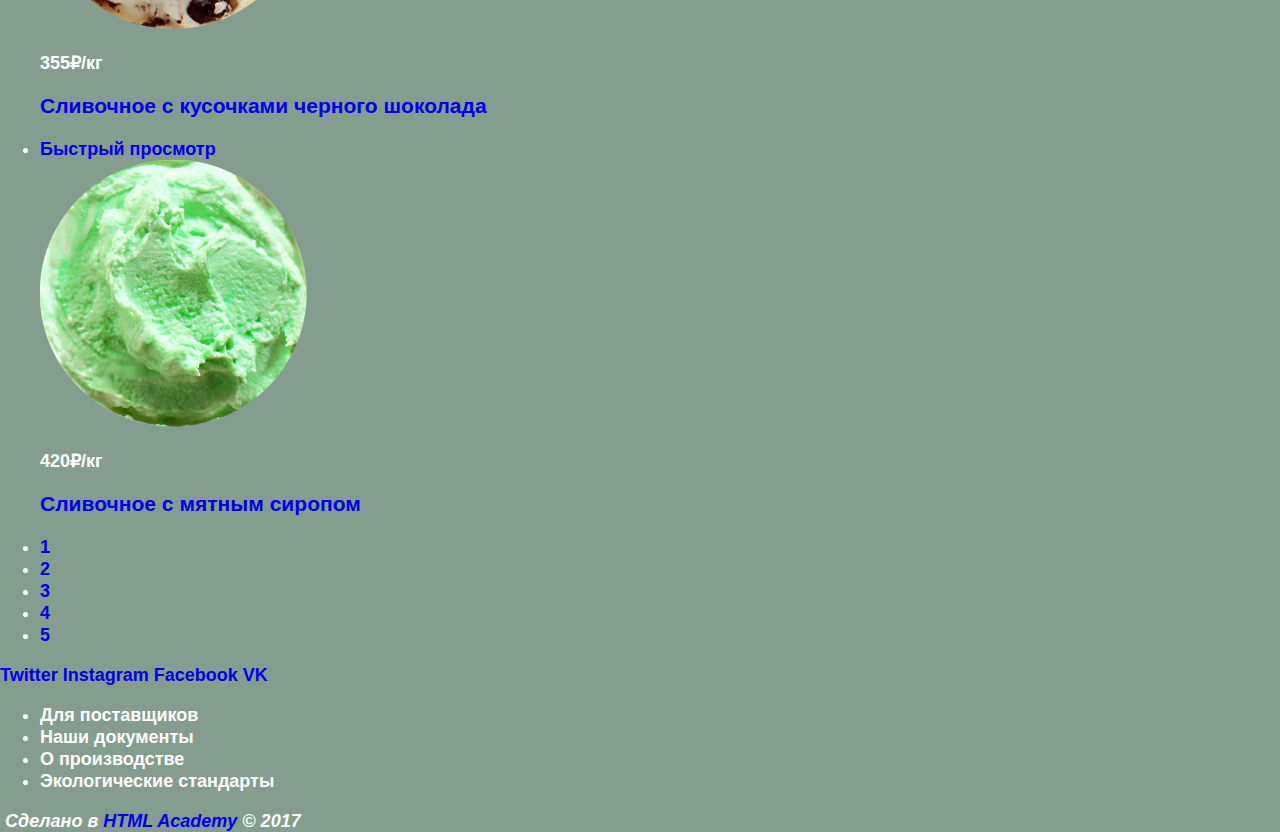
==== commit db5f6dc8: "Основная графика проекта" ====
--- a/Catalog.html
+++ b/Catalog.html
@@ -3,12 +3,14 @@
   <head>
   <meta charset="utf-8">
   <title>Каталог товаров магазин "Глейси"</title>
+  <link href="css/normalize.css" rel="stylesheet">
+  <link href="css/style.css" rel="stylesheet">
   </head>
   <body>
     <header class="main-header">
       <nav class="main-navigation">
         <a class="main-header-logo">
-          <img src="index.html" width="267" height="267" alt="Логотип магазина Глейси">
+          <img src="img/index.html/logo.png width="154" height="64" alt="Логотип магазина Глейси">
         </a>
         
         <ul class="site-navigation">
@@ -75,7 +77,7 @@
           <div class="item-hover">
            <a class="btn btn-item-hover" href="#">Быстрый просмотр</a>
             <div class="item-hover-content">
-              <img  src="#" width="267" height="267" alt="Сливочное с апельсиновым джемом и цитрусовой стружкой">
+              <img  src="img/catalog-item.html/1.png" width="267" height="267" alt="Сливочное с апельсиновым джемом и цитрусовой стружкой">
                 <p class="item-price"><span>310₽/кг</span></p>
               <div class="item-wrap-a">
                 <a href="#"><h3>Сливочное с апельсиновым джемом и цитрусовой стружкой</h3></a>
@@ -87,7 +89,7 @@
           <div class="item-hover">
            <a class="btn btn-item-hover" href="#">Быстрый просмотр</a>
             <div class="item-hover-content">
-              <img  src="#" width="267" height="267" alt="Сливочно-кофейное с кусочками шоколада">
+              <img  src="img/catalog-item.html/2.png" width="267" height="267" alt="Сливочно-кофейное с кусочками шоколада">
                 <p class="item-price"><span>380₽/кг</span></p>
               <div class="item-wrap-a">
                 <a href="#"><h3>Сливочно-кофейное с кусочками шоколада</h3></a>
@@ -99,7 +101,7 @@
           <div class="item-hover">
            <a class="btn btn-item-hover" href="#">Быстрый просмотр</a>
             <div class="item-hover-content">
-              <img  src="#" width="267" height="267" alt="Сливочно-клубничное с присыпкой из белого шоколада">
+              <img  src="img/catalog-item.html/3.png" width="267" height="267" alt="Сливочно-клубничное с присыпкой из белого шоколада">
                 <p class="item-price"><span>355₽/кг</span></p>
               <div class="item-wrap-a">
                 <a href="#"><h3>Сливочно-клубничное с присыпкой из белого шоколада</h3></a>
@@ -111,7 +113,7 @@
           <div class="item-hover">
            <a class="btn btn-item-hover" href="#">Быстрый просмотр</a>
             <div class="item-hover-content">
-              <img  src="#" width="267" height="267" alt="Сливочное крем-брюле с карамельной подливкой">
+              <img  src="img/catalog-item.html/4.png" width="267" height="267" alt="Сливочное крем-брюле с карамельной подливкой">
                 <p class="item-price"><span>415₽/кг</span></p>
               <div class="item-wrap-a">
                 <a href="#"><h3>Сливочное крем-брюле с карамельной подливкой</h3></a>
@@ -123,7 +125,7 @@
           <div class="item-hover">
            <a class="btn btn-item-hover" href="#">Быстрый просмотр</a>
             <div class="item-hover-content">
-              <img  src="#" width="267" height="267" alt="Сливочное с брусничным джемом">
+              <img  src="img/catalog-item.html/5.png" width="267" height="267" alt="Сливочное с брусничным джемом">
                 <p class="item-price"><span>325₽/кг</span></p>
               <div class="item-wrap-a">
                 <a href="#"><h3>Сливочное с брусничным джемом</h3></a>
@@ -135,7 +137,7 @@
           <div class="item-hover">
            <a class="btn btn-item-hover" href="#">Быстрый просмотр</a>
             <div class="item-hover-content">
-              <img  src="#" width="267" height="267" alt="Сливочно-черничное с цельными ягодами черники">
+              <img  src="img/catalog-item.html/6.png" width="267" height="267" alt="Сливочно-черничное с цельными ягодами черники">
                 <p class="item-price"><span>410₽/кг</span></p>
               <div class="item-wrap-a">
                 <a href="#"><h3>Сливочно-черничное с цельными ягодами черники</h3></a>
@@ -147,7 +149,7 @@
           <div class="item-hover">
            <a class="btn btn-item-hover" href="#">Быстрый просмотр</a>
             <div class="item-hover-content">
-              <img  src="#" width="267" height="267" alt="Сливочно-лимонное с карамельной присыпкой">
+              <img  src="img/catalog-item.html/7.png" width="267" height="267" alt="Сливочно-лимонное с карамельной присыпкой">
                 <p class="item-price"><span>375₽/кг</span></p>
               <div class="item-wrap-a">
                 <a href="#"><h3>Сливочно-лимонное с карамельной присыпкой</h3></a>
@@ -159,58 +161,58 @@
           <div class="item-hover">
            <a class="btn btn-item-hover" href="#">Быстрый просмотр</a>
             <div class="item-hover-content">
-              <img  src="#" width="267" height="267" alt="Сливочное с шоколадной стружкой">
+              <img  src="img/catalog-item.html/8.png" width="267" height="267" alt="Сливочное с шоколадной стружкой">
                 <p class="item-price"><span>320₽/кг</span></p>
               <div class="item-wrap-a">
-                <a href="#"><h3Сливочное с шоколадной стружкой</h3></a>
-              </div>
-            </div>
-          </div>
-        </li>
-        <li class="item">
-          <div class="item-hover">
-           <a class="btn btn-item-hover" href="#">Быстрый просмотр</a>
-            <div class="item-hover-content">
-              <img  src="#" width="267" height="267" alt="Сливочно-ванильное с кусочками шоколада">
+                <a href="#"><h3>Сливочное с шоколадной стружкой</h3></a>
+              </div>
+            </div>
+          </div>
+        </li>
+        <li class="item">
+          <div class="item-hover">
+           <a class="btn btn-item-hover" href="#">Быстрый просмотр</a>
+            <div class="item-hover-content">
+              <img  src="img/catalog-item.html/9.png" width="267" height="267" alt="Сливочно-ванильное с кусочками шоколада">
                 <p class="item-price"><span>440₽/кг</span></p>
               <div class="item-wrap-a">
-                <a href="#"><h3Сливочно-ванильное с кусочками шоколада</h3></a>
-              </div>
-            </div>
-          </div>
-        </li>
-        <li class="item">
-          <div class="item-hover">
-           <a class="btn btn-item-hover" href="#">Быстрый просмотр</a>
-            <div class="item-hover-content">
-              <img  src="#" width="267" height="267" alt="Сливочноe с ментоловым сиропом">
+                <a href="#"><h3>Сливочно-ванильное с кусочками шоколада</h3></a>
+              </div>
+            </div>
+          </div>
+        </li>
+        <li class="item">
+          <div class="item-hover">
+           <a class="btn btn-item-hover" href="#">Быстрый просмотр</a>
+            <div class="item-hover-content">
+              <img  src="img/catalog-item.html/10.png" width="267" height="267" alt="Сливочноe с ментоловым сиропом">
                 <p class="item-price"><span>435₽/кг</span></p>
               <div class="item-wrap-a">
-                <a href="#"><h3Сливочноe с ментоловым сиропом</h3></a>
-              </div>
-            </div>
-          </div>
-        </li>
-        <li class="item">
-          <div class="item-hover">
-           <a class="btn btn-item-hover" href="#">Быстрый просмотр</a>
-            <div class="item-hover-content">
-              <img  src="#" width="267" height="267" alt="Сливочное с кусочками черного шоколада">
+                <a href="#"><h3>Сливочноe с ментоловым сиропом></h3></a>
+              </div>
+            </div>
+          </div>
+        </li>
+        <li class="item">
+          <div class="item-hover">
+           <a class="btn btn-item-hover" href="#">Быстрый просмотр</a>
+            <div class="item-hover-content">
+              <img  src="img/catalog-item.html/11.png" width="267" height="267" alt="Сливочное с кусочками черного шоколада">
                 <p class="item-price"><span>355₽/кг</span></p>
               <div class="item-wrap-a">
-                <a href="#"><h3Сливочное с кусочками черного шоколада</h3></a>
-              </div>
-            </div>
-          </div>
-        </li>
-        <li class="item">
-          <div class="item-hover">
-           <a class="btn btn-item-hover" href="#">Быстрый просмотр</a>
-            <div class="item-hover-content">
-              <img  src="#" width="267" height="267" alt="Сливочное с мятным сиропом">
+                <a href="#"><h3>Сливочное с кусочками черного шоколада</h3></a>
+              </div>
+            </div>
+          </div>
+        </li>
+        <li class="item">
+          <div class="item-hover">
+           <a class="btn btn-item-hover" href="#">Быстрый просмотр</a>
+            <div class="item-hover-content">
+              <img  src="img/catalog-item.html/12.png" width="267" height="267" alt="Сливочное с мятным сиропом">
                 <p class="item-price"><span>420₽/кг</span></p>
               <div class="item-wrap-a">
-                <a href="#"><h3Сливочное с мятным сиропом</h3></a>
+                <a href="#"><h3>Сливочное с мятным сиропом</h3></a>
               </div>
             </div>
           </div>
--- a/css/style.css
+++ b/css/style.css
@@ -0,0 +1,19 @@
+body {
+  
+  margin: 0;
+  font-family: "Roboto", Open Sans, sans-serif;
+  font-size: 18px;
+  line-height: 22px;
+  font-weight: 700;
+  color: #ffffff;
+  text-decoration: none;
+  
+  width: 1200px;
+  height: 2416px;
+  background-color: #849d8f;
+  background-position: top center;
+}
+
+  a:link {
+  text-decoration: none;
+	}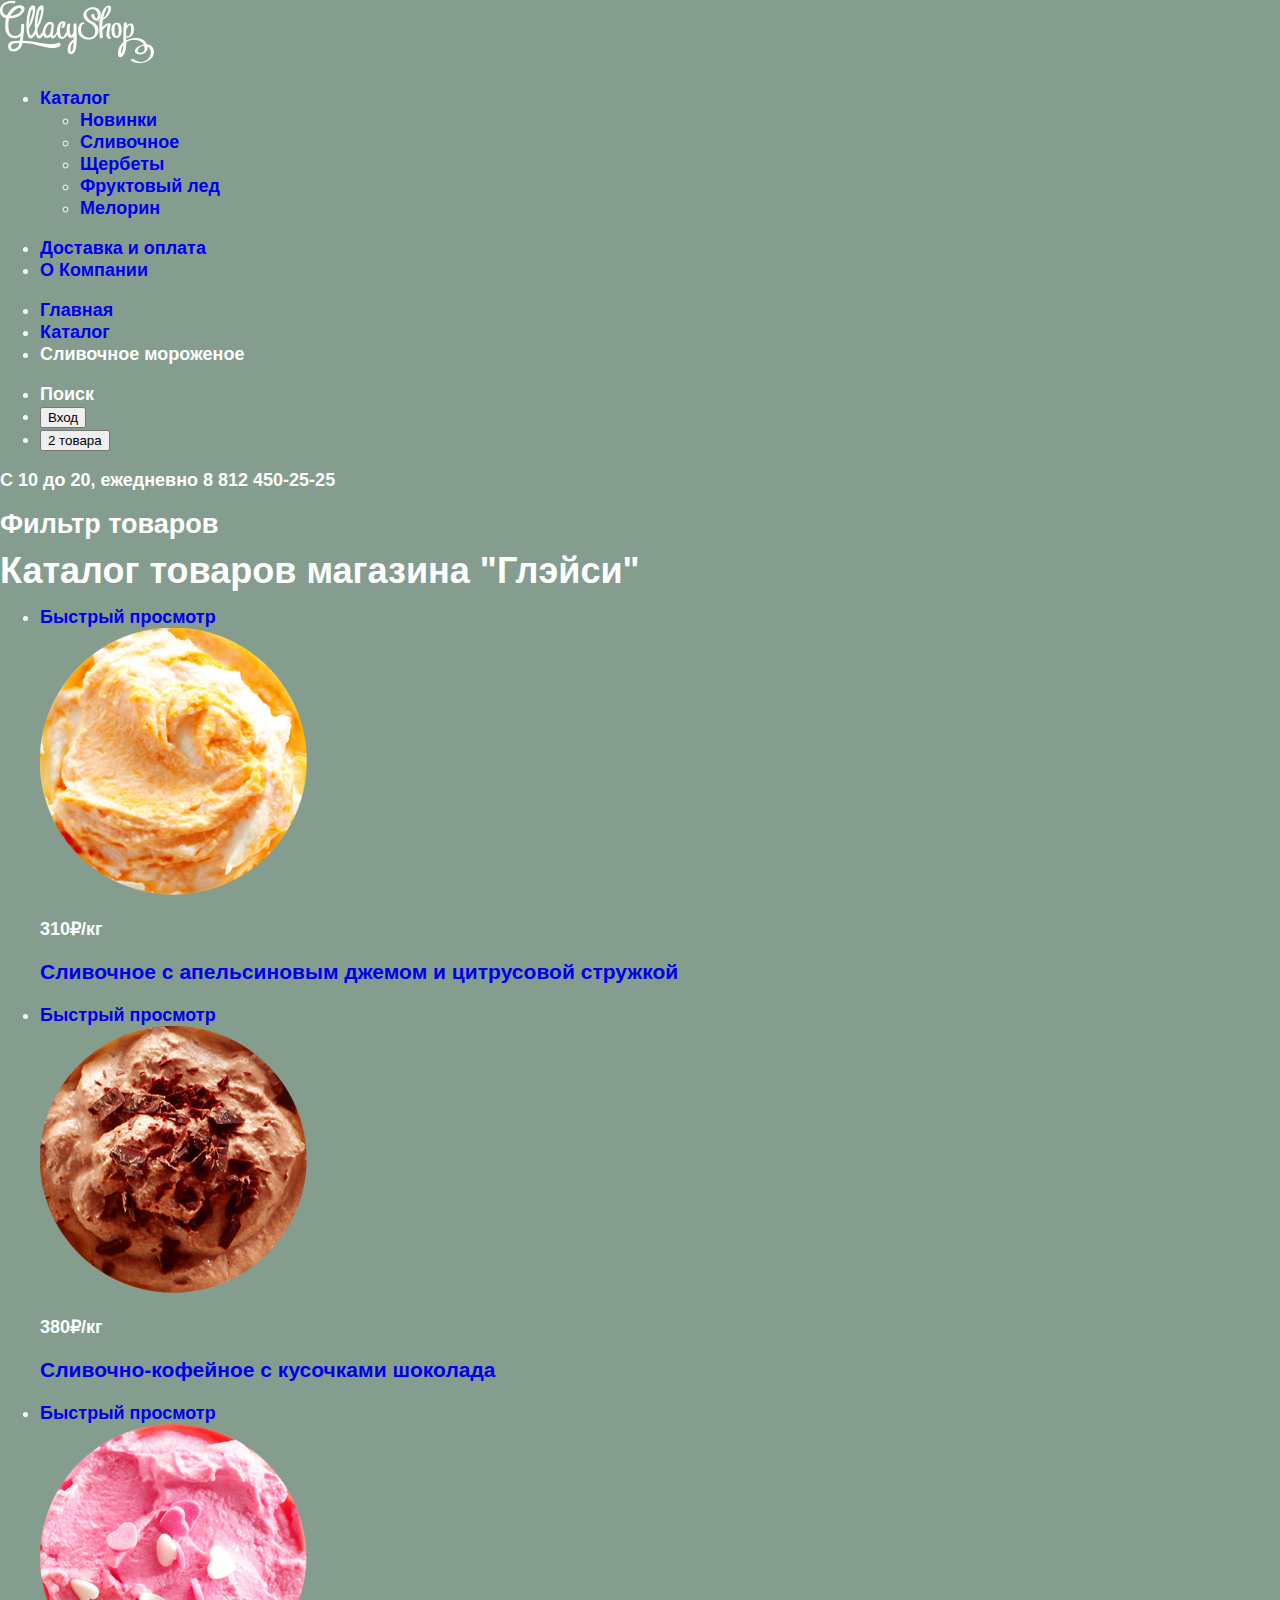
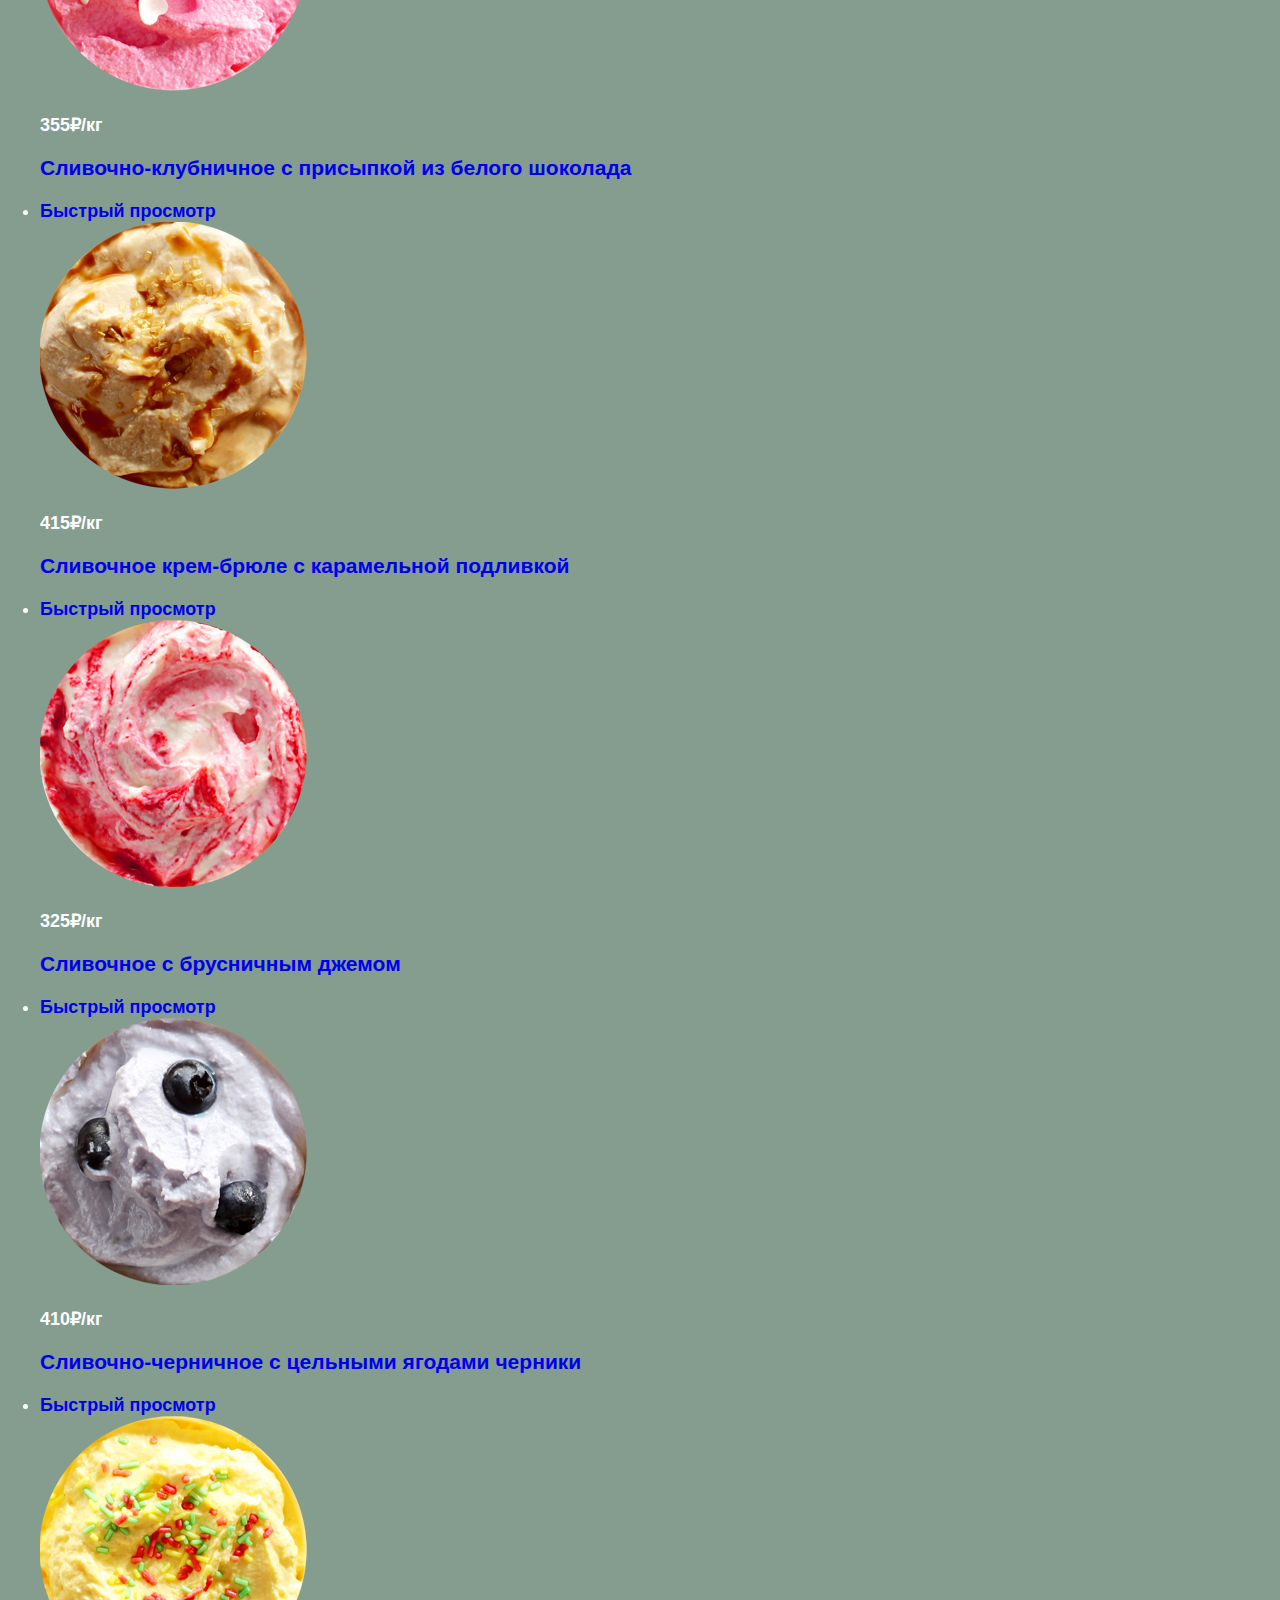
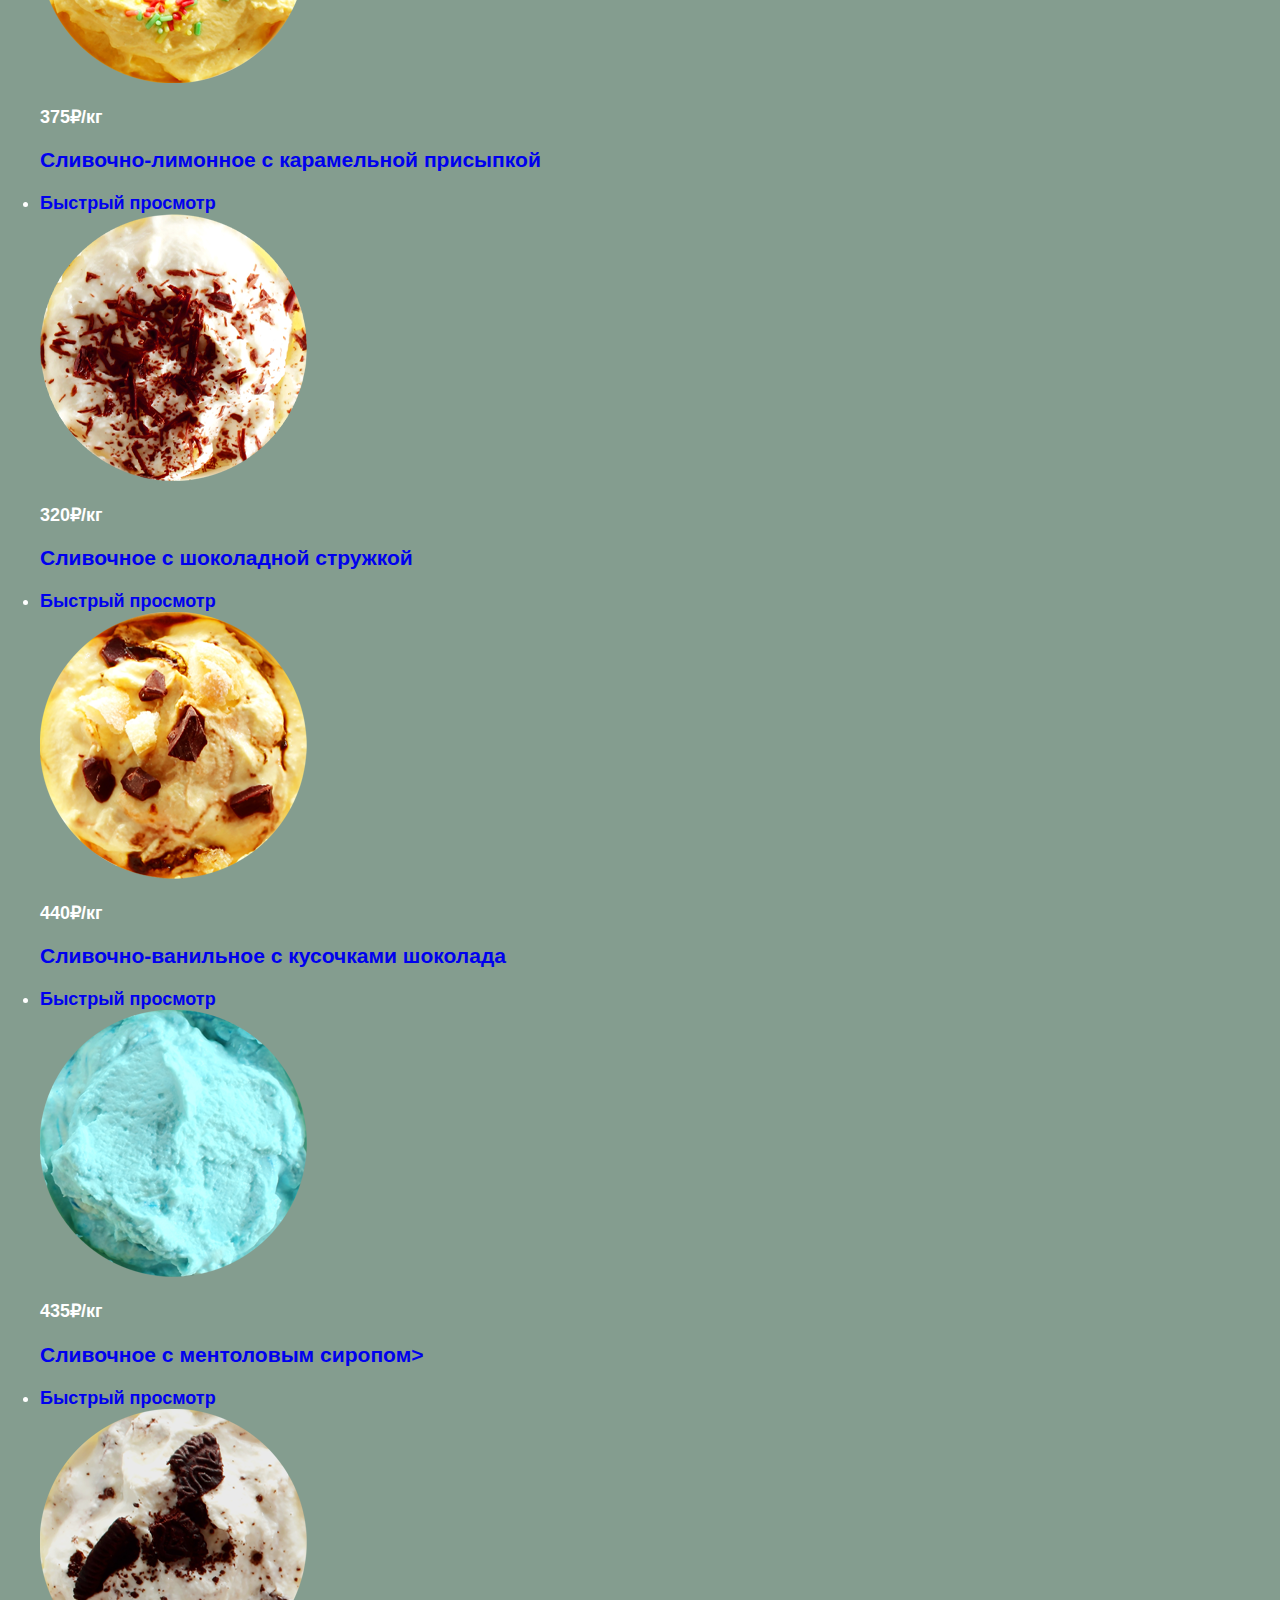
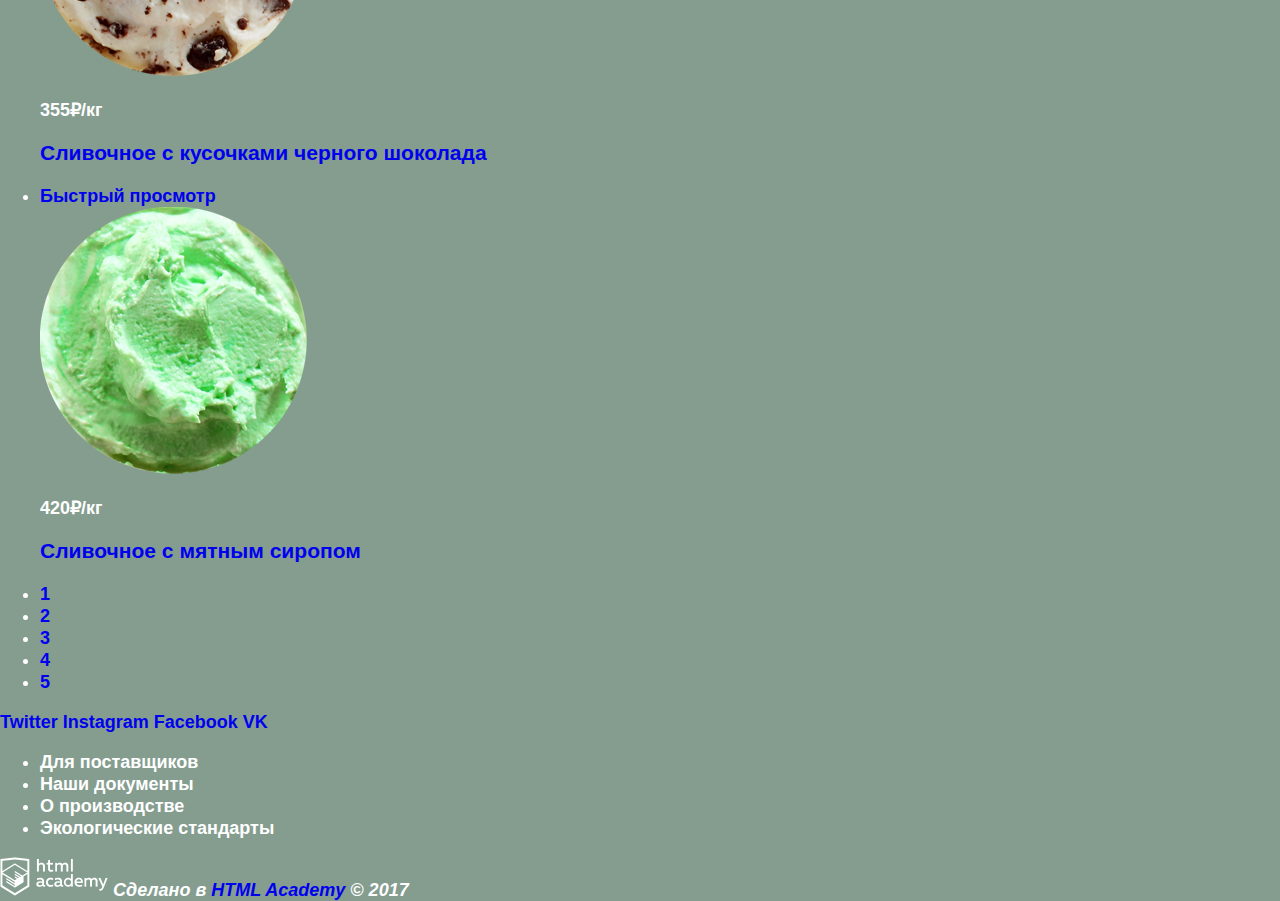
==== commit 55638a21: "Лого в футер" ====
--- a/Catalog.html
+++ b/Catalog.html
@@ -10,7 +10,7 @@
     <header class="main-header">
       <nav class="main-navigation">
         <a class="main-header-logo">
-          <img src="img/index.html/logo.png width="154" height="64" alt="Логотип магазина Глейси">
+          <img src="img/index.html/logo.png" width="154" height="64" alt="Логотип магазина Глейси">
         </a>
         
         <ul class="site-navigation">
@@ -252,7 +252,7 @@
         <li>Экологические стандарты</li>
       </ul>
       <address class="footer-author">
-        <img src="#" alt="">
+        <img src="img/index.html/logo-htmlacademy.png" alt="Логотип html академии">
         Сделано в <a class="author-link" href="https://htmlacademy.ru/" target="_blank">HTML Academy</a> © 2017
       </address>
     </footer>
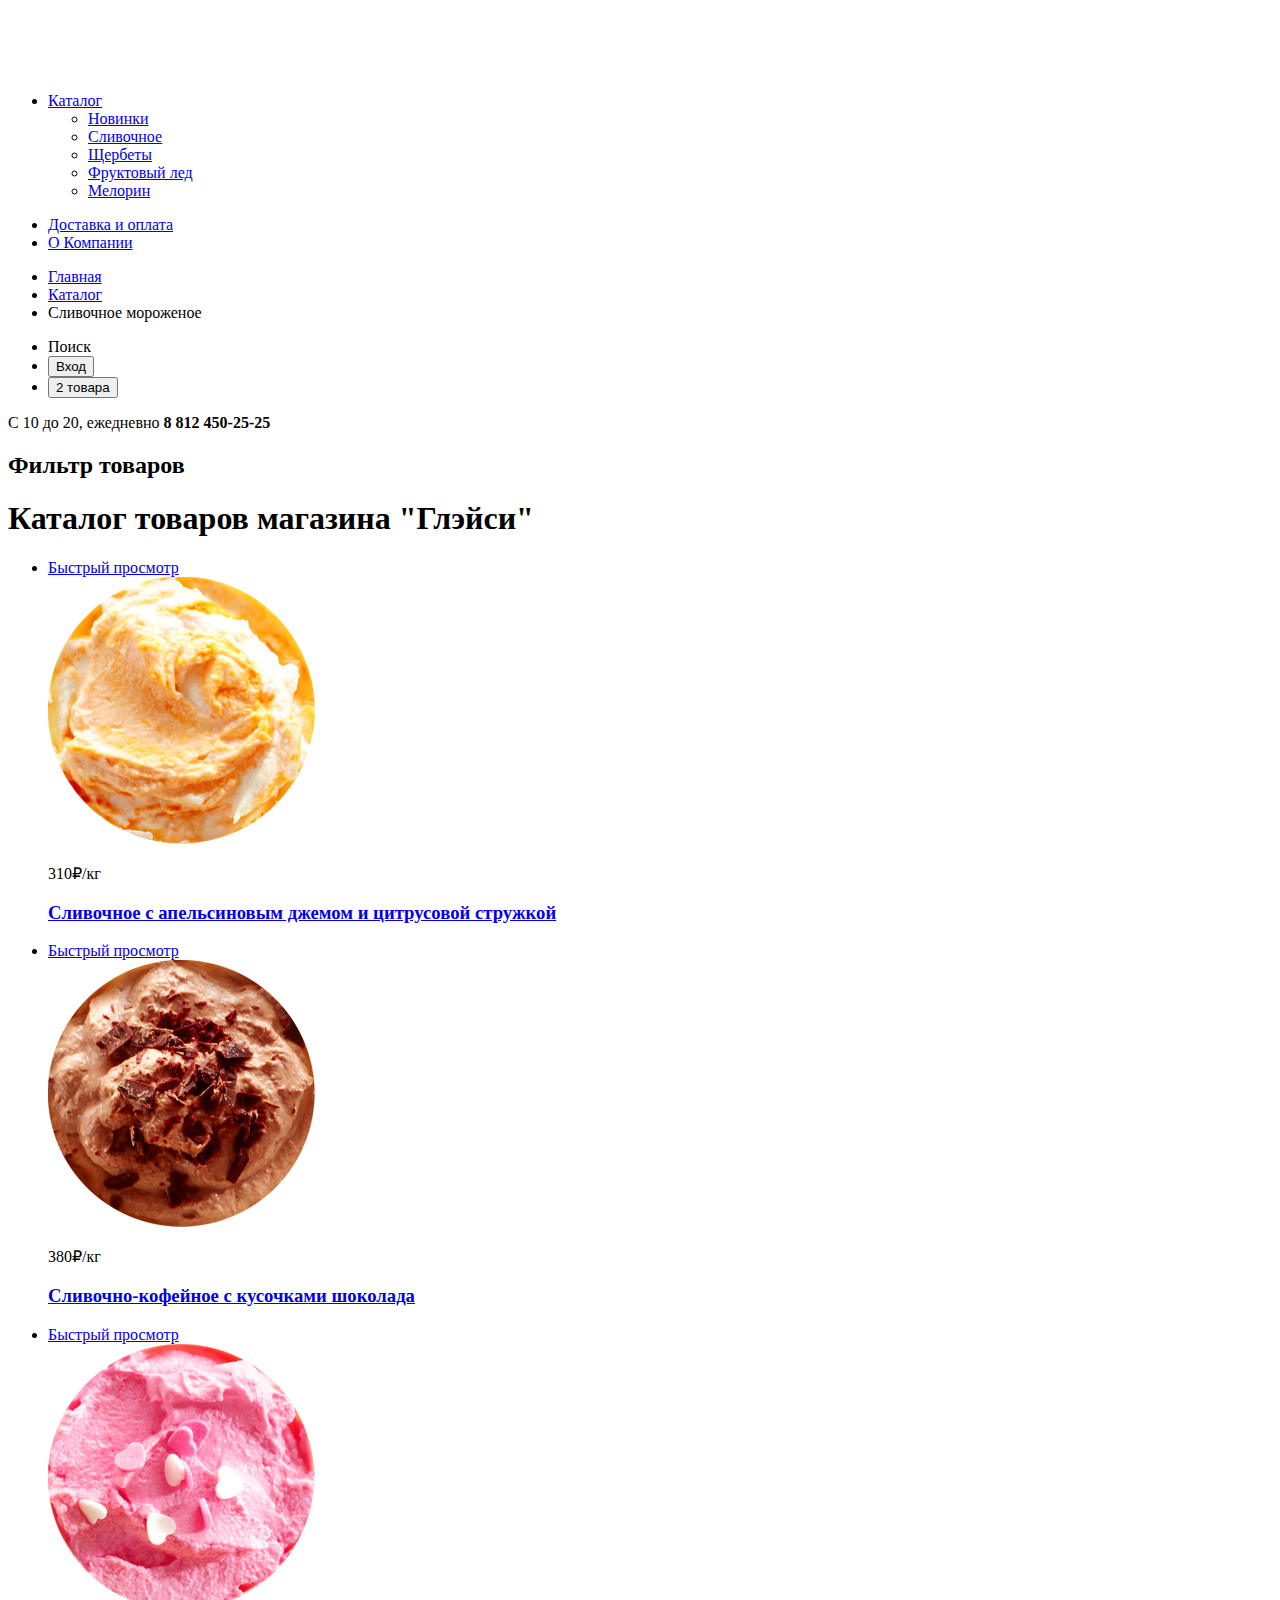
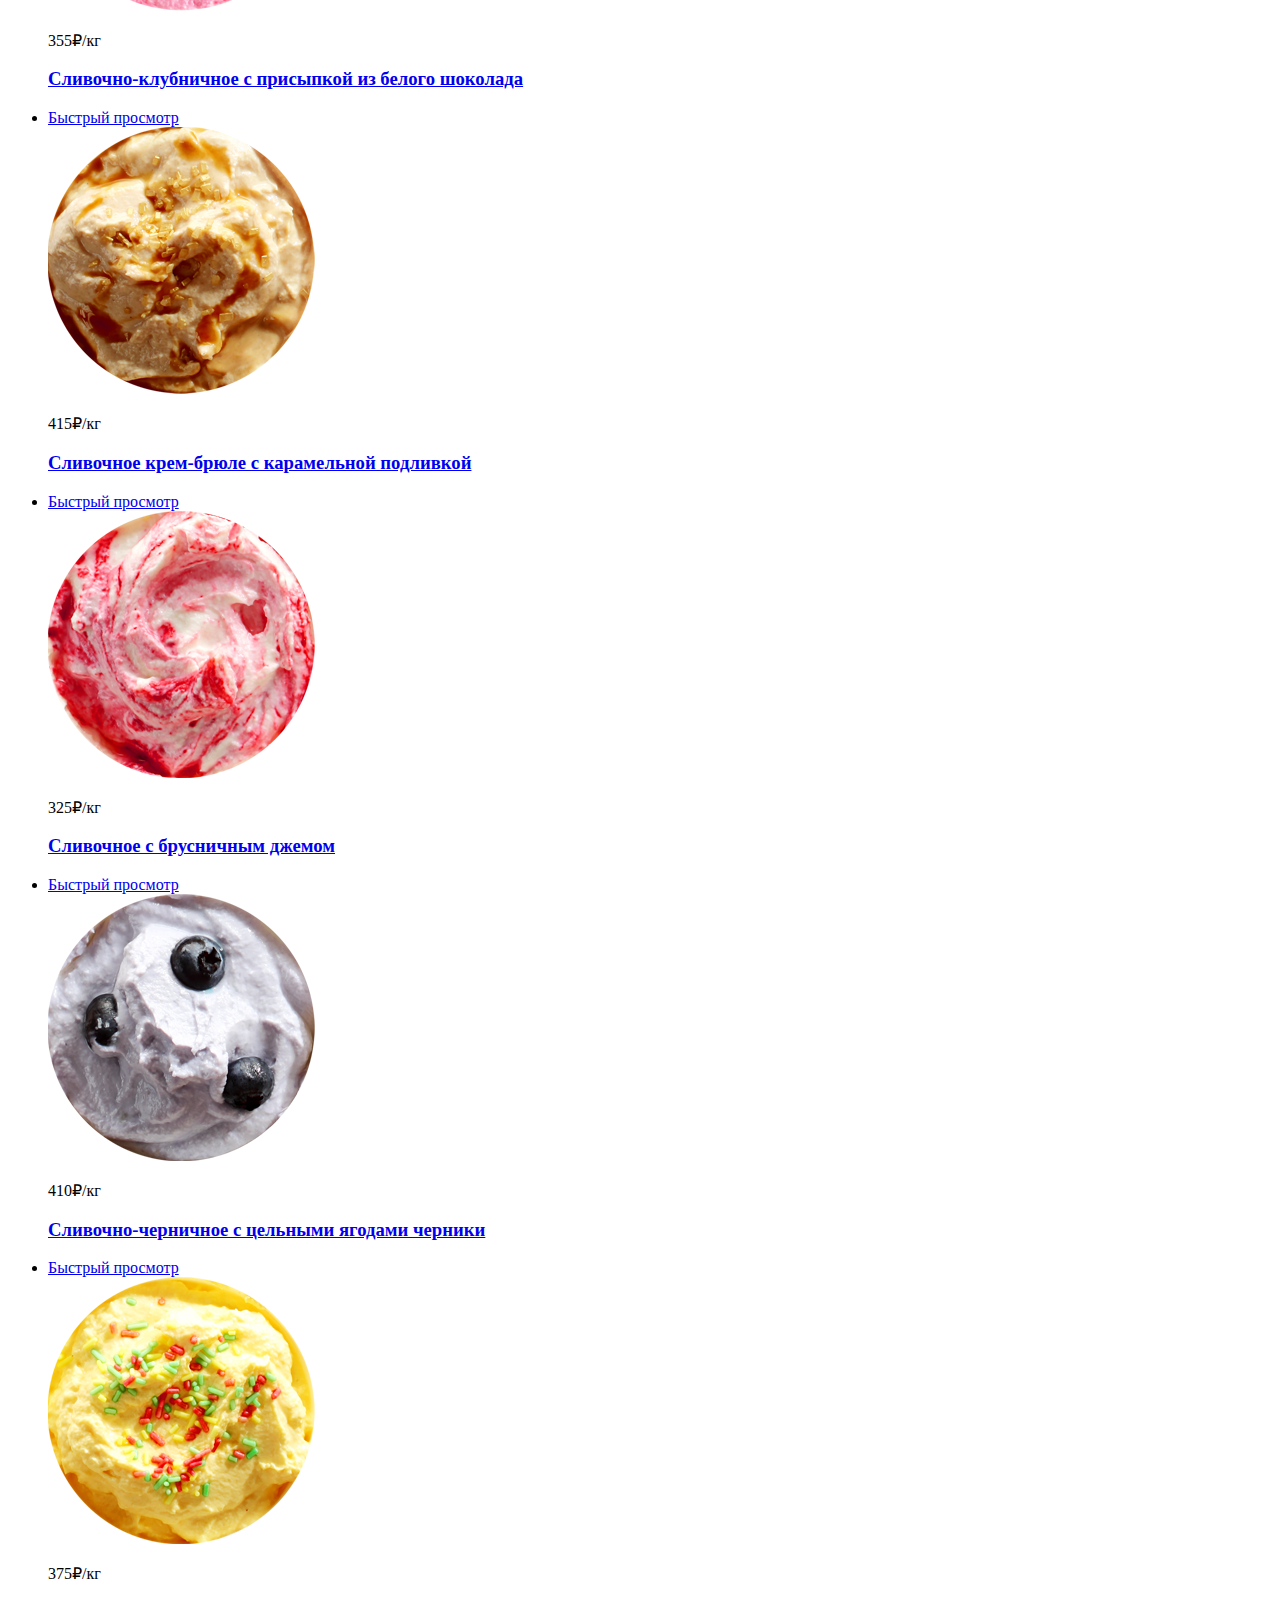
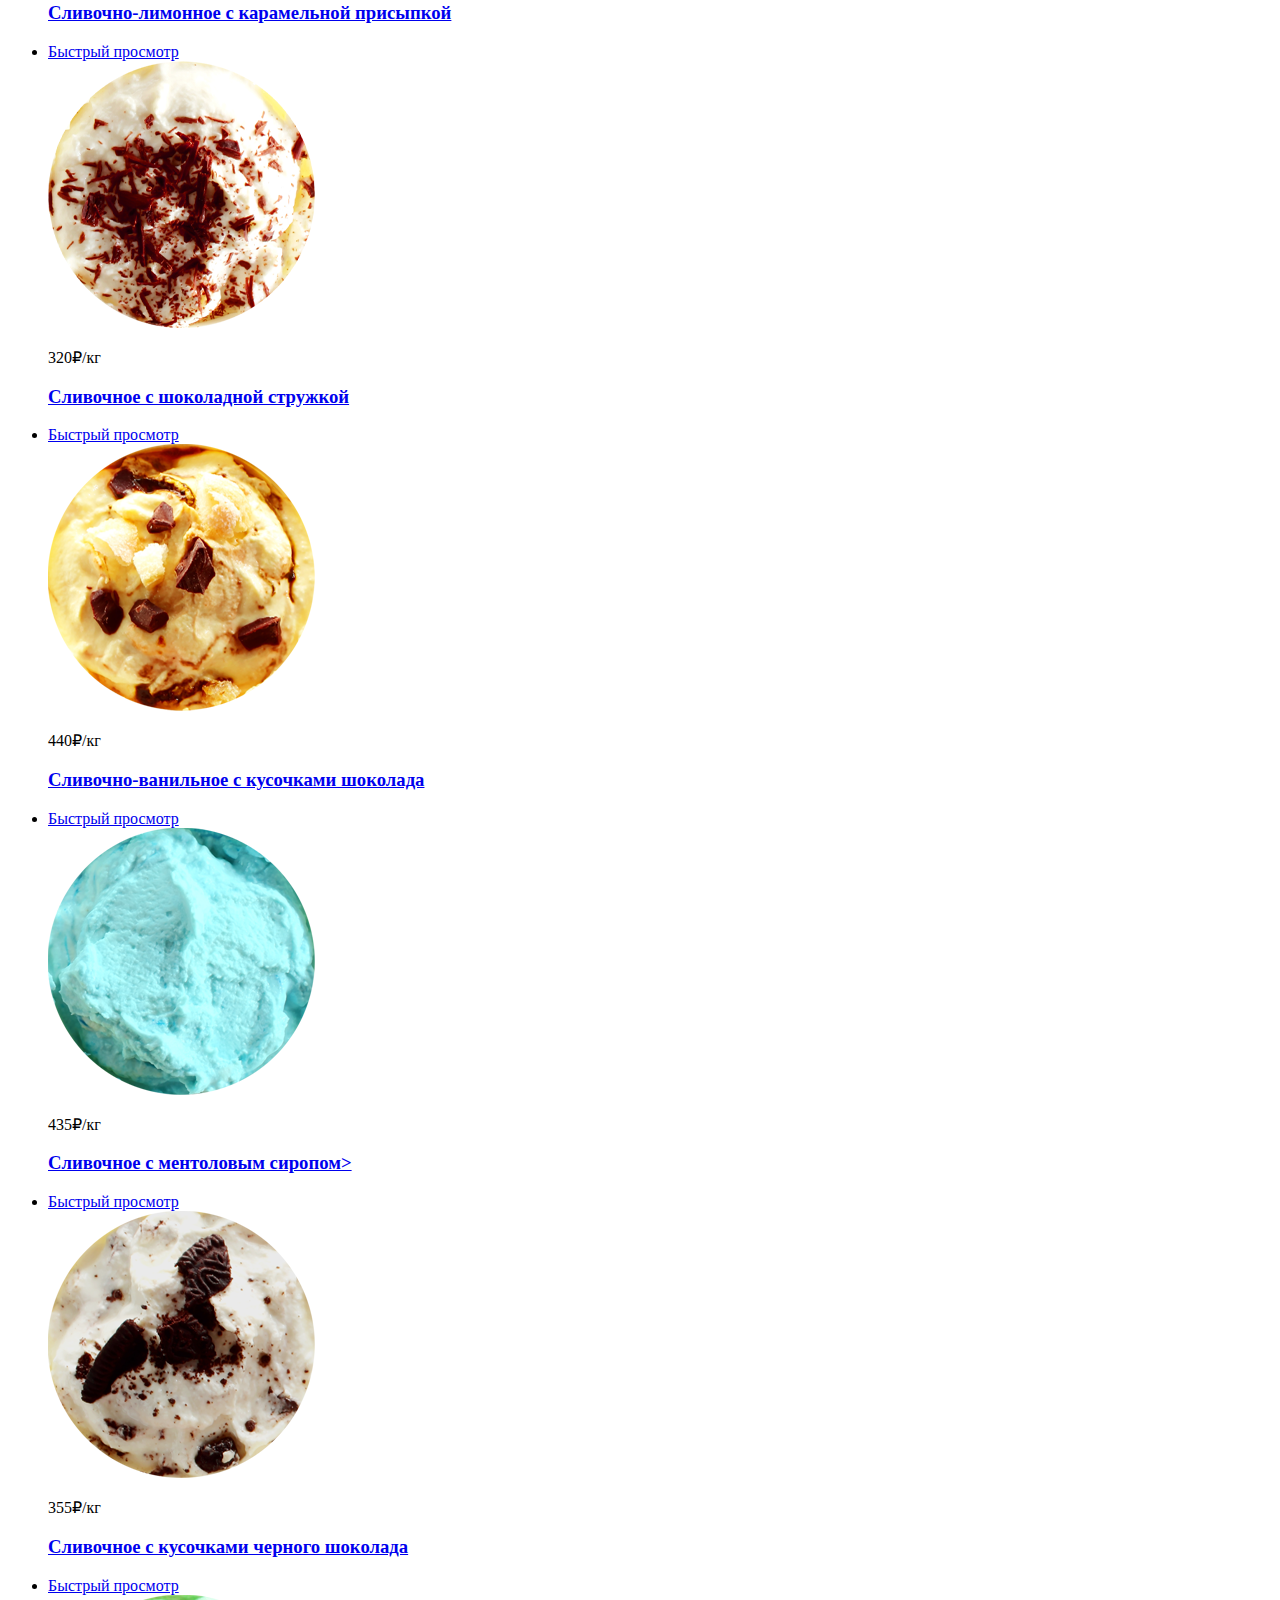
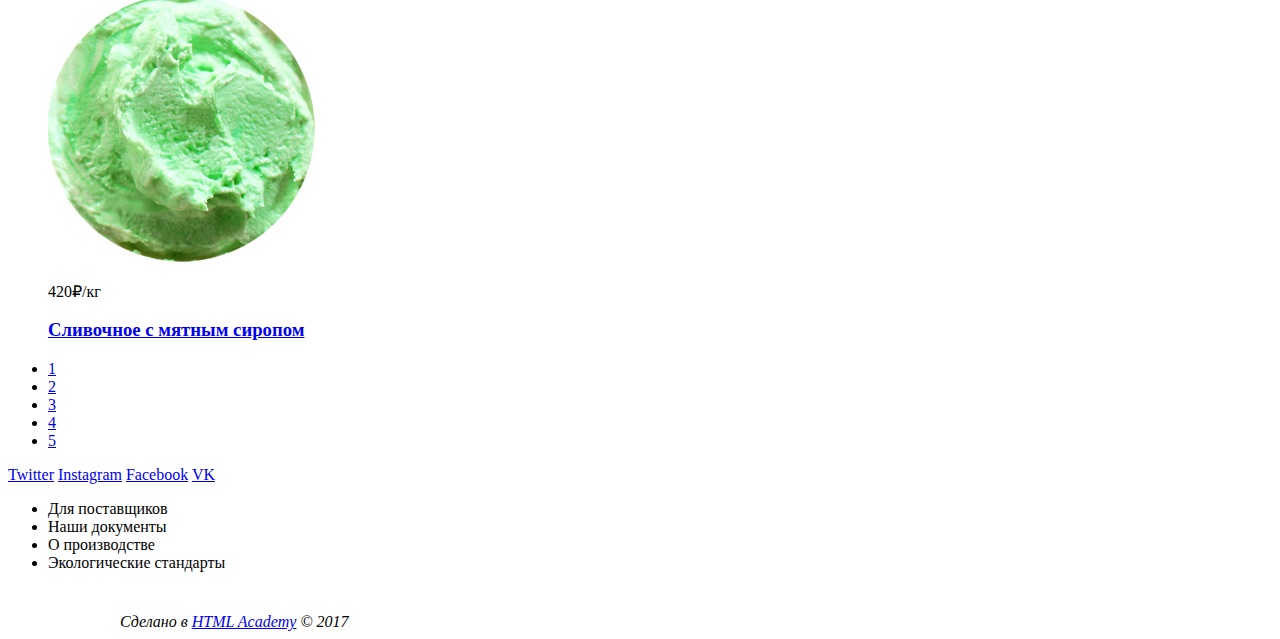
==== commit 4b7ed573: "Закончена графика проекта" ====
--- a/Catalog.html
+++ b/Catalog.html
@@ -3,8 +3,6 @@
   <head>
   <meta charset="utf-8">
   <title>Каталог товаров магазин "Глейси"</title>
-  <link href="css/normalize.css" rel="stylesheet">
-  <link href="css/style.css" rel="stylesheet">
   </head>
   <body>
     <header class="main-header">
@@ -252,7 +250,8 @@
         <li>Экологические стандарты</li>
       </ul>
       <address class="footer-author">
-        <img src="img/index.html/logo-htmlacademy.png" alt="Логотип html академии">
+        <!--Исправить размер логотипа и svg-->
+        <img src="img/index.html/logo-htmlacademy.png" hight="39px"width="108px" alt="Логотип html академии">
         Сделано в <a class="author-link" href="https://htmlacademy.ru/" target="_blank">HTML Academy</a> © 2017
       </address>
     </footer>
